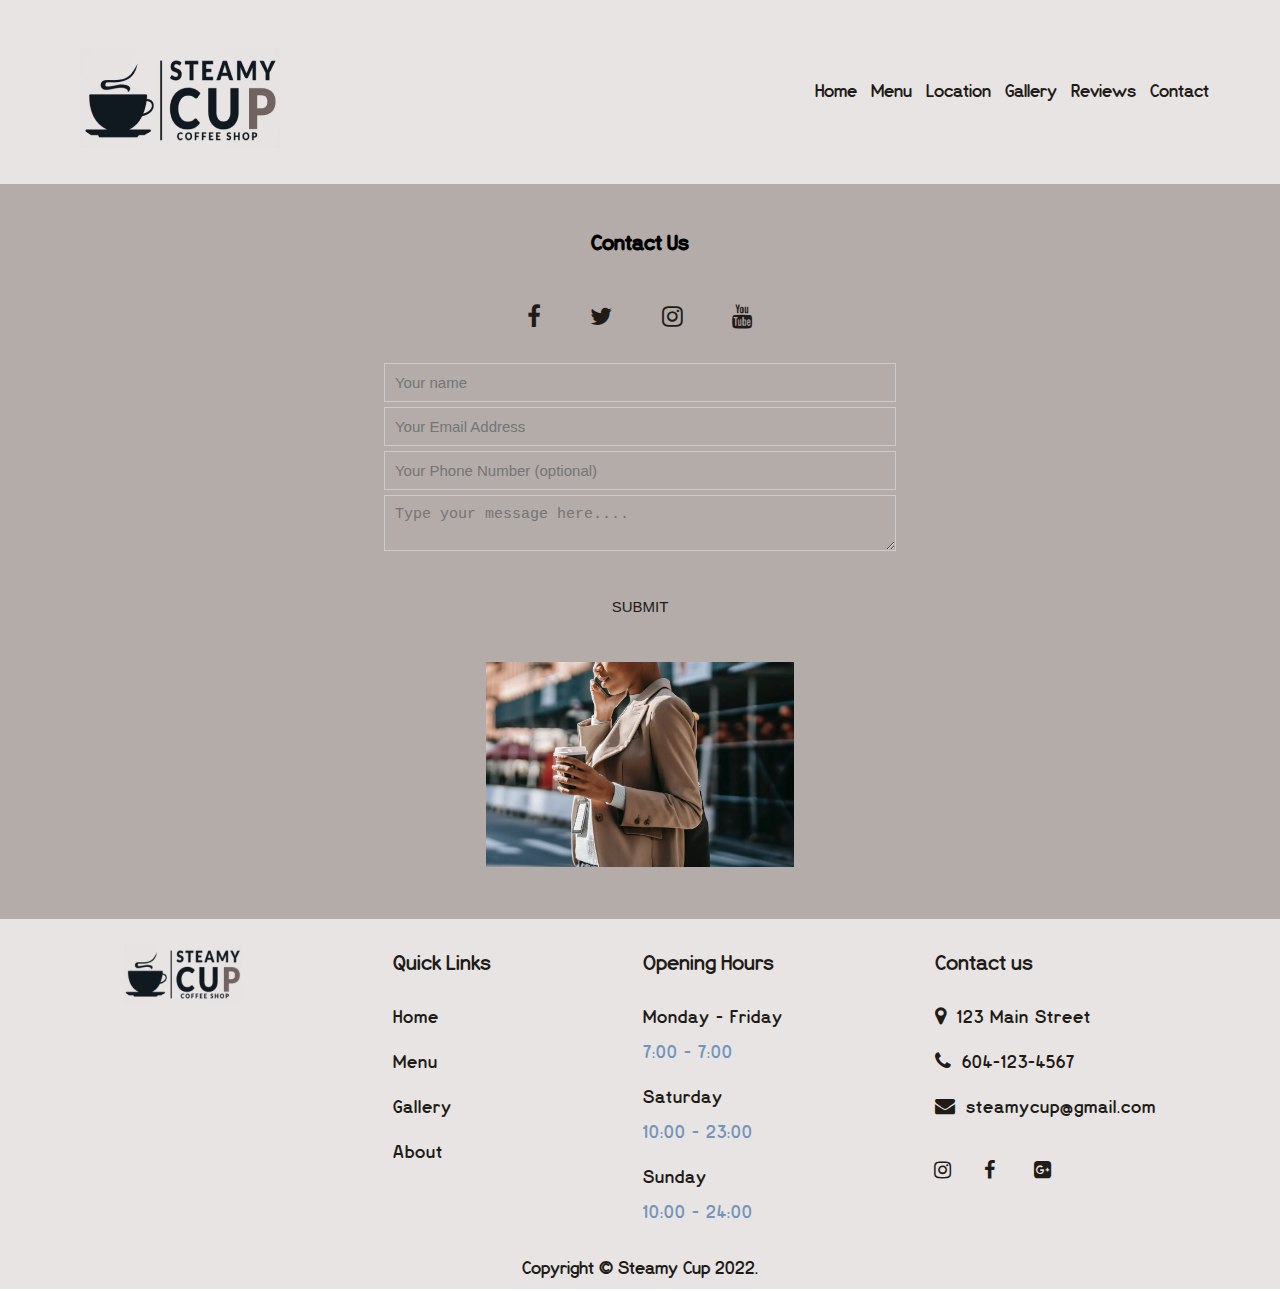
==== pages/contact-page.html @ 873a6ce8 "updated font-face, updated index.html fonts across all breakpoints, footer across all breakpoints on" ====
<!DOCTYPE html>
<html lang="en">

  <head>
    <meta charset="UTF-8">
    <meta http-equiv="X-UA-Compatible" content="IE=edge">
    <meta name="viewport" content="width=device-width, initial-scale=1.0">
    <link
      rel="stylesheet"
      href="https://cdnjs.cloudflare.com/ajax/libs/font-awesome/4.7.0/css/font-awesome.min.css">
    <link rel="stylesheet" href="../styles/main.css">
    <title>Contact Page</title>
  </head>

  <body>
    <header class="header">
      <div class="header-logo">
        <a href="../index.html">
          <img class="header-logo__img" src="../assets/logo/logo22.png"
            alt="logo">
        </a>
      </div>
      <nav class="header-nav">
        <ul class="header-nav__menu">
          <li class="header-nav__item">
            <a href="../index.html" class="header-nav__link">Home</a>
          </li>
          <li class="header-nav__item">
            <a href="./menu-page.html" class="header-nav__link">Menu</a>
          </li>
          <li class="header-nav__item">
            <a href="#" class="header-nav__link">Location</a>
          </li>
          <li class="header-nav__item">
            <a href="./gallery-page.html" class="header-nav__link">Gallery</a>
          </li>
          <li class="header-nav__item">
            <a href="./review-page.html" class="header-nav__link">Reviews</a>
          </li>
          <li class="header-nav__item">
            <a href="./contact-page.html" class="header-nav__link">Contact</a>
          </li>
        </ul>
        <div class="hamburger">
          <span class="bar"></span>
          <span class="bar"></span>
          <span class="bar"></span>
        </div>
      </nav>
    </header>

    <main>
  
        <section class="contact"> 
            <h3 class="contact-title">Contact Us</h3>
            <div class="contact-box">
               
           
            <form class="contact-form" action="" method="post">
             
              <div class="contact-form__social">
                <a href="#" class="contact-social__link">
                <i class="fa fa-facebook"></i>
                </a>
                <a href="#" class="contact-social__link">
                <i class="fa fa-twitter"></i>
                </a>
                <a href="#" class="contact-social__link">
                <i class="fa fa-instagram"></i>
                </a>
                <a href="#" class="contact-social__link">
                <i class="fa fa-youtube"></i>
                </a>
            </div>
              <label for="name" class="contact-form__label">
                <input class="contact-form__input" placeholder="Your name" type="text" id="name" name="name" required="required">
              </label>
              <label for="email" class="contact-form__label">
                <input class="contact-form__input" placeholder="Your Email Address" type="email" id="email" name="email" required="required">
              </label>
              <label for="phone-number" class="contact-form__label">
                <input class="contact-form__input" placeholder="Your Phone Number (optional)" type="tel" name="phone-number" id="phone-number" required="required">
              </label>
              <label for="message" class="contact-form__label">
                <textarea class="contact-form__input" placeholder="Type your message here...." name="message" type="text" id="message" name="message" required="required"></textarea>
              </label>
              <label for="contact-submit" class="contact-form__label contact-form__label--btn">
                <button class="contact-form__button" name="submit" type="submit" id="contact-submit" name="contact-submit" data-submit="...Sending">Submit</button>
              </label>
             
            </form>
            <div class="contact-wrapper">
                <img src="../assets/images/contact.png" alt="contact-us-img"> 
            </div>
   
        </div>
        </section>
        
    </main>
    <footer class="footer">
      <div class="inner-footer">

          <div class="footer-items">
              <img src="../assets/logo/logo22_sm.png" alt="small-logo" class="footer-items__logo">
          </div>

          <div class="footer-items footer-items__top">
              <h3 class="footer-items__title">Quick Links</h3>
              <ul class="footer-items__content">

                  <li class="footer-items__list"><a href="../index.html">Home</a></li>


                  <li class="footer-items__list"><a href="./menu-page.html">Menu</a></li>


                  <li class="footer-items__list" > <a href="./gallery-page.html">Gallery</a></li>


                  <li class="footer-items__list"> <a href="../index.html">About</a></li>

              </ul>
          </div>

          <div class="footer-items">
              <h3 class="footer-items__title">Opening Hours</h3>
              <ul class="footer-items__content">
                  <li class="footer-items__list">
                      <p class="footer-items__text">Monday - Friday</p><span>7:00 - 7:00</span>
                  </li>
                  <li class="footer-items__list">
                      <p class="footer-items__text">Saturday</p><span>10:00 - 23:00</span>
                  </li>
                  <li class="footer-items__list">
                      <p class="footer-items__text">Sunday</p><span>10:00 - 24:00</span>
                  </li>
              </ul>
          </div>

          <div class="footer-items">
              <h3 class="footer-items__title">Contact us</h3>
              <ul class="footer-items__content">
                  <li class="footer-items__list"><i class="fa fa-map-marker" aria-hidden="true"></i>123 Main Street</li>
                  <li class="footer-items__list"><i class="fa fa-phone" aria-hidden="true"></i>604-123-4567</li>
                  <li class="footer-items__list"><i class="fa fa-envelope" aria-hidden="true"></i>steamycup@gmail.com</li>
              </ul>

              <div class="social-media">
                  <a href="#"><i class="fa fa-instagram"></i></a>
                  <a href="#"><i class="fa fa-facebook"></i></a>
                  <a href="#"><i class="fa fa-google-plus-square"></i></a>
              </div>
          </div>
      </div>

      <div class="footer-bottom">
          <p>
              Copyright &copy; Steamy Cup 2022.</p>
      </div>
  </footer>

    <script src="../scripts/main.js"></script>
  </body>

</html>
---- styles/main.css ----
@import url("fonts.css");

:root {
  --font: "expressoDolce-webfont";
    --background-header: rgb(232,228,227);
    --background-menu: #b3aca9;
    --text-dark: #211b18;
    --text-brown: #604c40;
    --link-color: #b3aca9;
    --dark-brown: #5c4839;
    --med-brown: #987864;
    --light-brown: #a48875;
    --beige-color: #c1aea7;
    --grey-color: #9f9292;
    --dark-grey: #766c6c;
    --span-color: #7394bc;
    --overlay-color: rgb(24,14,11);
}    



* {
  box-sizing: border-box;
  padding: 0;
  margin: 0 auto; 
}

body {
  font-family: var(--font);
}

img {
  max-width: 100%;
  height: auto;
}

a {
  color:#211b18;
  text-decoration: none;
}

a:hover {
  color:#e6e2dd;
}

/* Header */
.header {
  background-color: var(--background-header);
  display: flex;
  flex-direction: column;
  align-items: center;
  padding: .3125rem;
  box-shadow: 0 1px 3px rgba(0, 0, 0, 0.1), 0 2px 2px rgba(0, 0, 0, 0.06),
  0 0 2px rgba(0, 0, 0, 0.07);
}

.header-logo {
  padding: 2rem 2rem 0 2rem;
  display: flex;
  align-items: center;
}

.header-logo__img {
  max-width: 100%;
  height: auto;
}

/* .header-bar__logo {
    display: flex;
    align-items: center;
    padding: 1rem 3rem 0;
} */

.header-nav {
  display: flex;
  justify-content: space-between;
  align-items: center;
  padding-bottom: 1rem;
  height: 8vh;
    /* padding: 1rem 1.5rem; */
}

.header-nav__menu {
  display: flex;
  justify-content: space-between;
  align-items: center;
  list-style: none;
}

.hamburger {
  display: none;
}

.bar {
  display: block;
  width: 25px;
  height: 3px;
  margin: 5px auto;
  -webkit-transition: all 0.3s ease-in-out;
  transition: all 0.3s ease-in-out;
  background-color: var(--text-dark);
}

.header-nav__item {
  margin: 1rem;
}

.header-nav__link{
  font-size: 1rem;
  font-weight: 400;
}

.header-nav__link:hover{
  color: var(--link-color);
}

 /* Header media queries */
 @media (max-width: 668px) {
    .header-nav__menu {
    position: fixed;
    left: -100%;
    top: 5rem;
    flex-direction: column;
    background-color: var(--background-menu);
    width: 100%;
    padding-top: 20px;
    padding-bottom: 20px;
    text-align: center;
    transition: 0.3s;
    }
    .header-nav__menu {
    flex-direction: column;
    z-index: 1;
    }
    .header-nav__menu.active {
    left: 0;
    top: 9rem;
    }
    .header-nav__item {
    margin: 1rem 0;
    }
    .header-nav__item:nth-child(1) {
    margin-top: 2rem;
    }
    .hamburger {
    display: block;
    cursor: pointer;
    z-index: 1;
    padding-top: 2rem;
    }
    .hamburger.active .bar:nth-child(2) {
    opacity: 0;
    }
    .hamburger.active .bar:nth-child(1) {
      -webkit-transform: translateY(8px) rotate(45deg);
      transform: translateY(8px) rotate(45deg);
    }
    .hamburger.active .bar:nth-child(3) {
      -webkit-transform: translateY(-8px) rotate(-45deg);
      transform: translateY(-8px) rotate(-45deg);
    }
}
 @media (min-width: 768px) {
    .header {
    padding: 1rem;
    }
    .header-logo {
    padding: 1rem 1rem 0;
    }
    .header-nav {
    padding: 1rem 0 1rem 0;
    height: auto;
    }
    .header-nav__item {
    padding: 0;
    }  
    .header-nav__menu {
    flex-direction: row;
    }
    .header-nav__link {
      font-size: 1.125rem;
    }
    .header-nav__link:hover {
    border-bottom: 2px solid var(--link-color);
    }
}

@media (min-width: 1024px) {
    .header {
    flex-direction: row;
    padding: 2rem 5%;
    }  
    .header-logo {
    margin-left: 0;
    }
    .header-nav {
    margin-right: 0;
    }
    .header-nav__item {
    margin: 0;
    padding: .4375rem;
    }
    .header-nav__link{
    font-size: 1.25rem;
    }
}

@media (min-width: 1440px) {
    .header {
    padding: 1rem 3%;
    }
    .header-logo {
    margin-left: 1rem;
    }
    .header-nav {
    margin-right: 1rem;
    }
    .header-nav__item {
    margin: 7px;
    }
    .header-nav__link{
      font-size: 1.375rem;
    }
}
/* hero section index.html */
.hero {
    position: relative;   
}

.hero::before {
  content: "";
  position: absolute;
  inset: 0;
  background: linear-gradient(to right, var(--overlay-color) 3%, transparent) left center/100% no-repeat;
}

.hero-overlay {
  position: absolute;
  z-index: 0;
  width: 100%;
}

.hero-overlay h1 {
  font-size: 1.25rem;
  transform: translateY(10vw);
  color: var(--background-header);
  letter-spacing: .125rem;
  font-weight: 400;
  width: 50%;
  margin-left: 1rem;
}

.hero-overlay h2 {
  font-size: .9375rem;
  /* text-align: left; */
  transform: translateY(14vw);
  color: var(--background-header);
  letter-spacing: .2rem;
  font-weight: 300;
  width: 52%;
  margin-left: 1rem;
}

.hero-overlay__btn {
  display: inline-block;
  cursor: pointer;
  transform: translateY(15vw);
  margin-left: .75rem;
  font-size: .875rem;
  padding: 0.3125rem 0.625rem;
  color: var(--text-dark);
  background-color: var(--background-menu);
  border-radius: 0.3125rem;
  box-shadow: 0px 1px 3px 0.15px rgb(0 0 0 / 35%);
  /* box-shadow: 0px 1px 3px 0.15px rgba(0, 0, 0, 0.35); */
  margin: .5rem 0 0 .9375rem;
}
.hero-overlay__btn:hover {
	cursor: pointer;
	background-color: var(--background-header);
  color: var(--text-dark);
  font-weight: bolder;
	transition: background-color 1s ease-in-out 0s;
	transition: color 400ms ease-in-out 0s;
}
.hero-image { 
  display: block;
  overflow: visible;
  z-index: -1;
  margin-left: auto;
  margin-right: auto;
  width: 100%;
}
/* hero media-queries */
@media (min-width: 768px) {
  .hero-overlay h1 {
  font-size: 3rem;
  padding: 1rem 0 0 2rem;
  }
  .hero-overlay h2 {
  font-size: 1.625rem;
  padding: 1rem 0 0 2rem;
  width: 50%;
  }
  .hero-overlay__btn {
  transform: translateY(19vw);
  font-size: 1.125rem;
  margin-left: 3rem;
  }
}
@media (min-width: 1024px) {
  .hero-overlay h1 {
  font-size: 4rem;
  padding-left: 3.1875rem;
  }
  .hero-overlay h2 {
  font-size: 2rem;
  padding-left: 3.1875rem;
  }
  
  .hero-overlay__btn {
  font-size: 1.5rem;
  margin: 2rem 0 0 4rem;
  padding: 0.3125rem 0.625rem;
  }
}
@media (min-width: 1280px) {
  .hero-overlay {
  padding-top: 2rem;
  }
  .hero-overlay h1 {
  font-size: 5.5rem;
  padding: 0 0 0 4rem;
  }
  .hero-overlay h2 {
  font-size: 2.75rem;
  padding: 1rem 0 4rem 4rem;
  }

  .hero-overlay__btn {
  transform: translateY(13vw);
  font-size: 1.75rem;
  margin-left: 5rem;
  }
}
/* about section (index.html page) */
.about {
  background-color: var(--background-menu);
  padding: 1rem;
}

.about-container {
  width: 100%;
  padding: .5rem;
}

.about-container__content {
  width: 100%;
  padding: 1rem;
}

.about-container__title {
  width: 100%;
  font-size: 1.25rem;
  color: var(--text-dark);
  text-transform: uppercase;
}

.about-container__text {
  font-size: 1rem;
  font-weight: 400;
  line-height: 1.5;
  width: 100%;
  color: var(--text-dark);
  margin: 0px;
  padding-top: 10px;
}

.about-container__button {
  display: inline-block;
  cursor: pointer;
  font-size: .875rem;
  padding: .5rem 1rem;
  color: var(--text-dark);
  background-color: var(--background-menu);
  border-radius: .3125rem;
  box-shadow: 0px 1px 3px 0.15px rgba(0, 0, 0, 0.35);
  margin: 1rem 0;
}

.about-container__image--wrapper {
  display: grid;
  grid-template-columns: repeat(12, 1fr);
  position: relative;
}

/* .about-container__image--wrapper::after {
  content: "";
  display: table; 
} */

.about-container__item--top {
  grid-column: 1/ span 8;
  grid-row: 1;
  padding-top: 20%;
  z-index: 1;
  width: 66%;
  margin-right: 25%;
  padding-top: 62%;
  position: relative;
  z-index: 1;
}

.about-container__item--bottom {
  grid-column: 4/-1;
  grid-row: 1;
}

/* .about-container__item--top {
  width: 66%;
  margin-right: 25%;
  padding-top: 62%;
  position: relative;
  z-index: 1;
} */

@media (min-width: 768px) {
  .about {
  padding: 2rem 5%;
  }
  .about-container {
  padding: 1rem;
  }
  .about-container--wrapper {
  display: grid;
  grid-template-columns: repeat(2, 1fr);
  align-items: center;
  grid-gap: 1rem;
  }
  .about-container__title {
  font-size: 1.75rem;
  }
  .about-container__text {
  font-size: 1rem;
  padding: 0;
  margin-top: 1rem;
  }
  .about-container__button {
  font-size: 1rem;
  }
  .about-container__image--wrapper {
  grid-template-columns: repeat(9, 1fr);
  }
  .about-container__item--top {
  width: 70%;
  margin-right: 35%;
  padding-top: 55%;
  }
  .about-container__item--bottom {
  grid-column: 2/-1;
  grid-row: 1;
  }
}
@media(min-width: 1280px) {
  .about {
  padding: 2rem 10%;
  }
  .about-container__title {
  font-size: 2.5rem;
  }
  .about-container__text {
  font-size: 1.5rem;
  line-height: 1.3;
  margin-top: 2rem;
  }
  .about-container__button {
  font-size: 1.5rem;
  margin: 3rem 0;
  }
  .about-container__image--wrapper {
  grid-template-columns: repeat(12, 1fr);
  }
  .about-container__item--top {
  width: 70%;
  margin-right: 32%;
  padding-top: 66%;
  }
}

/* contact-form contact-page.html */
.contact {
  margin: 0 auto;
  background-color: var(--background-menu);
}

.contact-title {
  padding: 1rem 0 0;
  font-size: 1rem;
  text-align: center;
}

.contact-box {
  width: 100%;
  padding: 1rem;
  display: flex;
  flex-direction: column;
  align-items: center;
  /* margin: 1rem 0; */
}

.contact-form {
  /* background: #F9F9F9; */
  padding: 0 1rem;
  /* box-shadow: 0 0 20px 0 rgba(0, 0, 0, 0.2), 0 5px 5px 0 rgba(0, 0, 0, 0.24); */
}

.contact-form__social {
  display: flex;
  flex-direction: row;
  justify-content: space-between;
  align-items: center;
  padding: 1rem;
}

.contact-social__link {
  color: var(--text-dark);
  font-size: 1.5rem;
  padding: 1rem;
}

.contact-form__label {
  height: 100px;
  max-width: 100%;
  resize: none;
}

.contact-form__input {
  width: 100%;
  border: 1px solid #ccc;
  background: var(--bg-light);
  margin: 0 0 5px;
  padding: 10px;
  font-size: .875rem;
}

.contact-form__input:focus {
  outline: 0;
  border: 1px solid #aaa;
}

.contact-form__input:hover {
  -webkit-transition: border-color 0.3s ease-in-out;
  -moz-transition: border-color 0.3s ease-in-out;
  transition: border-color 0.3s ease-in-out;
  border: 1px solid #aaa;
}

.contact-form__button {
  cursor: pointer;
  width: 100%;
  border: none;
  background: var(--background-menu);
  color: var(--text-dark);
  text-transform: uppercase;
  margin: 0 0 5px;
  padding: 10px;
  font-size: 15px;
}

.contact-form__button:hover {
  background: var(--link-color);
  color: var(--bg-light);
  -webkit-transition: background 0.3s ease-in-out;
  -moz-transition: background 0.3s ease-in-out;
  transition: background-color 0.3s ease-in-out;
}

.contact-form__button:active {
  box-shadow: inset 0 1px 3px rgba(0, 0, 0, 0.5);
}

.contact-wrapper {
  padding: 1rem;
  /* box-shadow: 0 0 20px 0 rgba(0, 0, 0, 0.2), 0 5px 5px 0 rgba(0, 0, 0, 0.24); */
  margin-bottom: 1rem;
}


/* contact-page media queries */
@media (min-width: 768px) {
  .contact-title {
    font-size: 1.5rem;
    padding: 3rem 0 0;
    }
  .contact-box {
    display: flex;
    flex-direction: column;
    padding: 1rem 10%;
    }
    .contact-form {
    padding: 0 10%;
    }
    .contact-form__social {
    width: 60%;
    }
    .contact-form__input {
    font-size: .9375rem;
    }
    .contact-form__button{
    margin-top: 1.75rem;
    }
    .contact-wrapper {
    margin: 1rem 0;
    padding: 1rem 10%;
    }
}

@media (min-width: 1280px) {
  /* .contact-box {
  flex-direction: row;
  } */
  .contact-form {
    max-width: 70%;
  }
  .contact-wrapper {
    max-width: 50%;
  /* display: flex;
  margin-bottom: 0;
  margin-right: 1rem; */
  }
}

/* review-page.html */
.review {
  background-color: var(--background-menu);
}

.review-title {
  font-size: 1rem;
  text-align: center;
  padding: 1rem 0 0;
}

.review-container {
  display: flex;
  width:100%;
}

.review-container--wrapper {
  box-shadow: 2px 2px 30px rgba(0,0,0,0.1);
  background-color: var(--background-header);
  padding: 20px;
  margin: 1rem;
  cursor: pointer;
  width: 100%;
}

.review-container__top {
  margin: 0;
  margin-bottom: 0.625rem;
}

.review-container__text {
  margin: 0;
  margin-bottom: .625rem;
  font-size: .9375rem;
}

.review-container__name {
  margin: 0;
  font-size: .9375rem;
}

/* review-page media queries */
@media (min-width: 768px) {
  .review {
    padding: 2rem;
  }
  .review-title {
    font-size: 1.5rem;
    padding: 1rem 0;
  }
  .review-container {
  justify-content: center;
  }
  .review-container--wrapper {
    padding: 1rem;
    width: 75%;
  }
  .review-container__text {
    font-size: 1rem;
  }
}
@media (min-width: 1280px) { 
  .review {
    width: 100%;
  }
  .review-container {
    justify-content: center;
  }
  .review-container--wrapper {
    width: 55%;
    padding: 2rem;
    display: flex;
    flex-direction: column;
  }
  .review-container__text {
    font-size: 1.125rem;
  }
  .review-container__name {
    font-size: 1.125rem;
  }

}

@media (min-width: 1440px) {
}
/* menu-page */
.menu{
  margin: 0 auto;
  background-color: var(--background-menu);
}

.menu-title {
  font-size: 1rem;
  font-weight: 600;
  text-align: center;
  color: var(--text-dark);
  padding-top: 2rem;
}

.menu-cards {
  display: flex;
  flex-wrap: wrap;
  list-style: none;
  margin: 0;
  padding: 0;
}

.menu-cards__item {
  display: flex;
  padding: 1rem;
}

.menu-card--wrapper {
  background-color: var(--background-header);
  border-radius: 0.25rem;
  box-shadow: 0 20px 40px -14px #000(0, 0, 0, 0.25);
  display: flex;
  flex-direction: column;
  overflow: hidden;
}

.menu-card__content {
  padding: 1rem;
}

.menu-card__title {
  color: #000;
  font-size: 1.1rem;
  font-weight: 700;
  letter-spacing: 1px;
  text-transform: capitalize;
  margin: 0px;
}

.menu-card__text {
  color: #000;
  font-size: 0.875rem;
  line-height: 1.5;
  margin-bottom: 1.25rem;    
  font-weight: 400;
}

.menu-card__btn {
  color: var(--text-color);
  padding: 0.8rem;
  font-size: 14px;
  text-transform: uppercase;
  border-radius: 4px;
  font-weight: 400;
  display: block;
  width: 100%;
  cursor: pointer;
  border: 1px solid #000;
  background: transparent;
}

.menu-card__btn:hover {
  background-color: var(--link-color);
  color: white;
}

@media (min-width: 768px) {
  .menu-title {
  font-size: 1.5rem;
  padding-top: 3rem;
  }
  .menu-cards__item {
  width: 50%;
  padding-top: 2rem;
  }
  .menu-card__title {
  font-size: 1.25rem;
  }
  .menu-card__text {
  font-size: 1rem;
  }
}

@media (min-width: 1280px) {
  .menu-title {
  font-size: 2rem;
  }
  .menu-cards {
  padding: 2rem 8%;
  }
  .menu-cards__item {
  width: 33.3333%;
  }
  .menu-card__title {
  font-size: 1.5rem;
  }
}

/* gallery-page */
.gallery {
  margin: 0 auto;
  background-color: var(--background-menu);
}

.gallery-title--wrapper {
  display: flex;
  flex-direction: column;
  align-items: center;
}

.gallery-title {
  font-size: 1rem;
  font-weight: 600;
  margin-top: 2rem;
}

.gallery-wrapper {
  display: flex;
  flex-direction: column;
  align-items: center;
  padding: 1rem;
}

.gallery-img--wrapper {
  padding-top: 1rem;
}

/* gallery-page media queries */
@media (min-width: 768px) {
  .gallery-title {
    font-size: 1.5rem;
    margin-top: 3rem;
  }
  .gallery-wrapper {
    display: grid;
    grid-template-columns: repeat(2, 1fr);
    grid-gap: 1rem;
    padding: 2rem;
  }
  .gallery-img--wrapper {
    padding: 0;
  }
}

@media (min-width: 1280px) {
  .gallery-title {
    margin: 0;
    padding-top: 3rem;
    font-size: 2rem;
  }
  .gallery-wrapper {
    grid-template-columns: repeat(4, 1fr);
    /* grid-gap: 4rem; */
    padding: 3rem 6rem;
  }

}

/* footer */
.footer {
	width: 100%;
	background: var(--background-header);
	display: flex;
  flex-direction: column;
}

.inner-footer {
	width: 95%;
	margin: auto;
	padding: 1rem 1rem 0;
}

.footer-items {
	padding: .5rem 1rem;
	color: var(--text-color);
  line-height: 1.75;
}

.footer-items__title {
	color: var(--text-dark);
  font-size: 1.25rem;
  font-weight: 500;
}

.footer-items span {
  color: var(--span-color);
  font-size: 1rem;
}

.footer-items__content{
	list-style: none;
	color: var(--text-dark);
	font-size: .875rem;
	letter-spacing: 1px;	
}

.footer-items__content a {
	text-decoration: none;
	outline: none;
	color: var(--text-dark);
	transition: 0.3s;
  font-size: 1rem;
}

.footer-items__content a:hover {
	color: var(--link-color);
}

.footer-items__list {
  margin-block-end: .625rem;
  font-size: 1rem;
}

.footer-items__list i {
	margin-right: .625rem;
}

.footer-items__text {
  font-size: 1rem;
}

.social-media {
	width: 100%;
	color: var(--text-dark);
	font-size: 20px;
  margin-left: -0.9375rem;
}

.social-media a {
	text-decoration: none;
}

.social-media i {
	height: 1.5625rem;
	width: 1.5625rem;
	margin: 1.25rem .625rem;
	padding: .25rem;
	color: var(--text-dark);
	/* transition: 0.5s; */
}

.social-media i:hover {
	transform: scale(1.5);
}

.footer-bottom {
  display: flex;
  flex-direction: column;
	padding: 0 .625rem;
	color: var(--text-dark);
	font-size: 12px;
}

.footer-bottom p {
  padding: .625rem;
  font-size: .9375rem;
}

/* footer media queries */
@media (min-width: 768px) {
    .footer {
    flex-direction: row;
    flex-wrap: wrap;
    }
    .inner-footer {
    display: flex;
    }
    .footer-items__title {
    margin-block-end: 1rem;
    }
    .footer-items__content a {
    font-size: 1rem;
    }
}

@media (min-width: 1024px) {
  .footer-items__title {
  font-size: 1.375rem;
  }
  .footer-items span {
  font-size: 1.125rem;
  }
  .footer-items__content a {
  font-size: 1.125rem;
  }
  .footer-items__text {
  font-size: 1.125rem;
  }
  .footer-items__list {
  font-size: 1.125rem;
  }
  .footer-bottom p {
  font-size: 1rem;
  }
}

@media (min-width: 1280px) {
  .footer-items__title {
  font-size: 1.5rem;
  }
  .footer-items span {
  font-size: 1.25rem;
  }
  .footer-items__text {
  font-size: 1.25rem;
  }
  .footer-items__list {
  font-size: 1.25rem;
  }
  .footer-items__content a {
  font-size: 1.25rem;
  }
  .footer-bottom p {
  font-size: 1.25rem;
  }
}
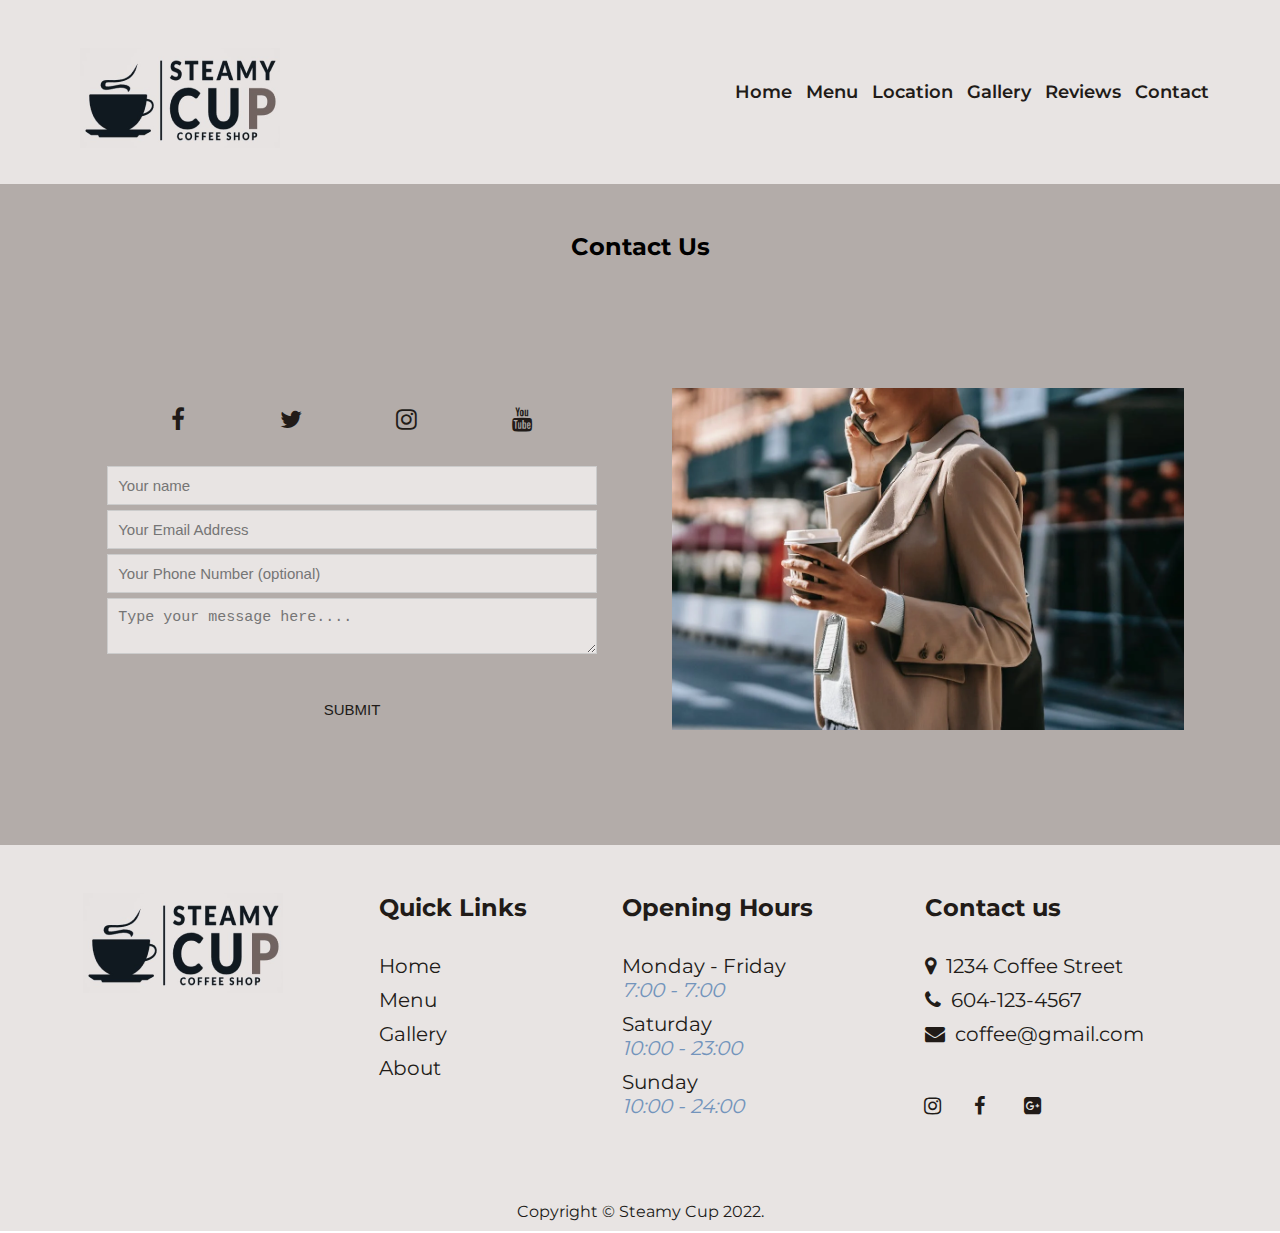
==== commit 2f5bafbb: "added Montserrate font-face, location-page.html finished across all breakpoints." ====
--- a/pages/contact-page.html
+++ b/pages/contact-page.html
@@ -29,7 +29,7 @@
             <a href="./menu-page.html" class="header-nav__link">Menu</a>
           </li>
           <li class="header-nav__item">
-            <a href="#" class="header-nav__link">Location</a>
+            <a href="./location-page.html" class="header-nav__link">Location</a>
           </li>
           <li class="header-nav__item">
             <a href="./gallery-page.html" class="header-nav__link">Gallery</a>
@@ -50,59 +50,67 @@
     </header>
 
     <main>
-  
-        <section class="contact"> 
-            <h3 class="contact-title">Contact Us</h3>
-            <div class="contact-box">
+ 
+       <section class="contact"> 
+        <div class="contact-title--wrapper">
+          <h2 class="contact-title">Contact Us</h2>
+      </div>
+        <article class="contact-box">
+      
+          <div class="contact-box--wrapper contact-image--wrapper">
+           
+              <form class="contact-form" action="" method="post">
+             
+                <div class="contact-form__social">
+                  <a href="#" class="contact-social__link">
+                  <i class="fa fa-facebook"></i>
+                  </a>
+                  <a href="#" class="contact-social__link">
+                  <i class="fa fa-twitter"></i>
+                  </a>
+                  <a href="#" class="contact-social__link">
+                  <i class="fa fa-instagram"></i>
+                  </a>
+                  <a href="#" class="contact-social__link">
+                  <i class="fa fa-youtube"></i>
+                  </a>
+              </div>
+                <label for="name" class="contact-form__label">
+                  <input class="contact-form__input" placeholder="Your name" type="text" id="name" name="name" required="required">
+                </label>
+                <label for="email" class="contact-form__label">
+                  <input class="contact-form__input" placeholder="Your Email Address" type="email" id="email" name="email" required="required">
+                </label>
+                <label for="phone-number" class="contact-form__label">
+                  <input class="contact-form__input" placeholder="Your Phone Number (optional)" type="tel" name="phone-number" id="phone-number" required="required">
+                </label>
+                <label for="message" class="contact-form__label">
+                  <textarea class="contact-form__input" placeholder="Type your message here...." name="message" type="text" id="message" name="message" required="required"></textarea>
+                </label>
+                <label for="contact-submit" class="contact-form__label contact-form__label--btn">
+                  <button class="contact-form__button" name="submit" type="submit" id="contact-submit" name="contact-submit" data-submit="...Sending">Submit</button>
+                </label>
                
-           
-            <form class="contact-form" action="" method="post">
-             
-              <div class="contact-form__social">
-                <a href="#" class="contact-social__link">
-                <i class="fa fa-facebook"></i>
-                </a>
-                <a href="#" class="contact-social__link">
-                <i class="fa fa-twitter"></i>
-                </a>
-                <a href="#" class="contact-social__link">
-                <i class="fa fa-instagram"></i>
-                </a>
-                <a href="#" class="contact-social__link">
-                <i class="fa fa-youtube"></i>
-                </a>
-            </div>
-              <label for="name" class="contact-form__label">
-                <input class="contact-form__input" placeholder="Your name" type="text" id="name" name="name" required="required">
-              </label>
-              <label for="email" class="contact-form__label">
-                <input class="contact-form__input" placeholder="Your Email Address" type="email" id="email" name="email" required="required">
-              </label>
-              <label for="phone-number" class="contact-form__label">
-                <input class="contact-form__input" placeholder="Your Phone Number (optional)" type="tel" name="phone-number" id="phone-number" required="required">
-              </label>
-              <label for="message" class="contact-form__label">
-                <textarea class="contact-form__input" placeholder="Type your message here...." name="message" type="text" id="message" name="message" required="required"></textarea>
-              </label>
-              <label for="contact-submit" class="contact-form__label contact-form__label--btn">
-                <button class="contact-form__button" name="submit" type="submit" id="contact-submit" name="contact-submit" data-submit="...Sending">Submit</button>
-              </label>
-             
-            </form>
-            <div class="contact-wrapper">
-                <img src="../assets/images/contact.png" alt="contact-us-img"> 
-            </div>
-   
-        </div>
+              </form>
+          </div>
+          <div class="contact-box--wrapper contact-image--wrapper contact-image__padding">
+            <img src="../assets/images/contact.png" alt="contact-us-img"> 
+          </div>
+      </article>
         </section>
         
     </main>
     <footer class="footer">
       <div class="inner-footer">
 
-          <div class="footer-items">
-              <img src="../assets/logo/logo22_sm.png" alt="small-logo" class="footer-items__logo">
-          </div>
+          <div class="footer-items footer-items__logo">
+            <a href="../index.html">
+              <picture>
+                <source srcset="../assets/logo/logo22.png" media="(min-width: 1280px)">
+                <img src="../assets/logo/logo22_sm.png" alt="logo-image">
+            </picture>
+            </a>
+            </div>
 
           <div class="footer-items footer-items__top">
               <h3 class="footer-items__title">Quick Links</h3>
@@ -140,9 +148,9 @@
           <div class="footer-items">
               <h3 class="footer-items__title">Contact us</h3>
               <ul class="footer-items__content">
-                  <li class="footer-items__list"><i class="fa fa-map-marker" aria-hidden="true"></i>123 Main Street</li>
+                  <li class="footer-items__list"><i class="fa fa-map-marker" aria-hidden="true"></i>1234 Coffee Street</li>
                   <li class="footer-items__list"><i class="fa fa-phone" aria-hidden="true"></i>604-123-4567</li>
-                  <li class="footer-items__list"><i class="fa fa-envelope" aria-hidden="true"></i>steamycup@gmail.com</li>
+                  <li class="footer-items__list"><i class="fa fa-envelope" aria-hidden="true"></i>coffee@gmail.com</li>
               </ul>
 
               <div class="social-media">
--- a/styles/main.css
+++ b/styles/main.css
@@ -1,7 +1,7 @@
 @import url("fonts.css");
 
 :root {
-  --font: "expressoDolce-webfont";
+  --font: "Montserrat", sans-serif;
     --background-header: rgb(232,228,227);
     --background-menu: #b3aca9;
     --text-dark: #211b18;
@@ -17,8 +17,6 @@
     --overlay-color: rgb(24,14,11);
 }    
 
-
-
 * {
   box-sizing: border-box;
   padding: 0;
@@ -107,7 +105,7 @@
 
 .header-nav__link{
   font-size: 1rem;
-  font-weight: 400;
+  font-weight: 600;
 }
 
 .header-nav__link:hover{
@@ -200,9 +198,9 @@
     margin: 0;
     padding: .4375rem;
     }
-    .header-nav__link{
+    /* .header-nav__link{
     font-size: 1.25rem;
-    }
+    } */
 }
 
 @media (min-width: 1440px) {
@@ -219,9 +217,16 @@
     margin: 7px;
     }
     .header-nav__link{
-      font-size: 1.375rem;
-    }
-}
+      font-size: 1.25rem;
+    }
+}
+
+/* @media (min-width: 1635px) {
+    .header-nav__link {
+    font-size: 1.85rem;
+    }
+} */
+
 /* hero section index.html */
 .hero {
     position: relative;   
@@ -242,32 +247,30 @@
 
 .hero-overlay h1 {
   font-size: 1.25rem;
+  transform: translateY(7vw);
+  color: var(--background-header);
+  letter-spacing: .0625rem;
+  width: 50%;
+  margin-left: 1rem;
+}
+
+.hero-overlay h2 {
+  font-size: .9375rem;
   transform: translateY(10vw);
   color: var(--background-header);
-  letter-spacing: .125rem;
-  font-weight: 400;
-  width: 50%;
-  margin-left: 1rem;
-}
-
-.hero-overlay h2 {
-  font-size: .9375rem;
-  /* text-align: left; */
-  transform: translateY(14vw);
-  color: var(--background-header);
-  letter-spacing: .2rem;
-  font-weight: 300;
-  width: 52%;
+  letter-spacing: .0625rem;
+  font-weight: 200;
+  width: 45%;
   margin-left: 1rem;
 }
 
 .hero-overlay__btn {
   display: inline-block;
   cursor: pointer;
-  transform: translateY(15vw);
+  transform: translateY(10vw);
   margin-left: .75rem;
   font-size: .875rem;
-  padding: 0.3125rem 0.625rem;
+  padding: .125rem .3125rem;
   color: var(--text-dark);
   background-color: var(--background-menu);
   border-radius: 0.3125rem;
@@ -278,8 +281,8 @@
 .hero-overlay__btn:hover {
 	cursor: pointer;
 	background-color: var(--background-header);
-  color: var(--text-dark);
-  font-weight: bolder;
+  color: var(--background-menu);
+  /* font-weight: bolder; */
 	transition: background-color 1s ease-in-out 0s;
 	transition: color 400ms ease-in-out 0s;
 }
@@ -294,18 +297,21 @@
 /* hero media-queries */
 @media (min-width: 768px) {
   .hero-overlay h1 {
+  transform: translateY(11vw);
   font-size: 3rem;
   padding: 1rem 0 0 2rem;
   }
   .hero-overlay h2 {
+  transform: translateY(18vw);
   font-size: 1.625rem;
   padding: 1rem 0 0 2rem;
-  width: 50%;
+  width: 48%;
   }
   .hero-overlay__btn {
-  transform: translateY(19vw);
+  transform: translateY(25vw);
   font-size: 1.125rem;
   margin-left: 3rem;
+  padding: .3125rem .625rem;
   }
 }
 @media (min-width: 1024px) {
@@ -329,16 +335,17 @@
   padding-top: 2rem;
   }
   .hero-overlay h1 {
-  font-size: 5.5rem;
+  font-size: 5rem;
   padding: 0 0 0 4rem;
   }
   .hero-overlay h2 {
+  transform: translateY(16vw);
   font-size: 2.75rem;
   padding: 1rem 0 4rem 4rem;
   }
 
   .hero-overlay__btn {
-  transform: translateY(13vw);
+  transform: translateY(15vw);
   font-size: 1.75rem;
   margin-left: 5rem;
   }
@@ -387,6 +394,14 @@
   box-shadow: 0px 1px 3px 0.15px rgba(0, 0, 0, 0.35);
   margin: 1rem 0;
 }
+.about-container__button:hover {
+	cursor: pointer;
+	background-color: var(--background-header);
+  color: var(--background-menu);
+  font-weight: bolder;
+	transition: background-color 1s ease-in-out 0s;
+	transition: color 400ms ease-in-out 0s;
+}
 
 .about-container__image--wrapper {
   display: grid;
@@ -438,15 +453,16 @@
   grid-gap: 1rem;
   }
   .about-container__title {
-  font-size: 1.75rem;
+  font-size: 1.5625rem;
   }
   .about-container__text {
-  font-size: 1rem;
+  line-height: 1.4;
   padding: 0;
   margin-top: 1rem;
   }
   .about-container__button {
   font-size: 1rem;
+  margin-top: 1rem;
   }
   .about-container__image--wrapper {
   grid-template-columns: repeat(9, 1fr);
@@ -461,21 +477,27 @@
   grid-row: 1;
   }
 }
+
+@media (min-width: 1024px) {
+  .about-container__text {
+  font-size: 1.125rem;
+  }
+}
 @media(min-width: 1280px) {
   .about {
   padding: 2rem 10%;
   }
   .about-container__title {
-  font-size: 2.5rem;
+  font-size: 2rem;
   }
   .about-container__text {
-  font-size: 1.5rem;
+  font-size: 1.25rem;
   line-height: 1.3;
   margin-top: 2rem;
   }
   .about-container__button {
-  font-size: 1.5rem;
-  margin: 3rem 0;
+  font-size: 1.25rem;
+  margin: 2.5rem 0;
   }
   .about-container__image--wrapper {
   grid-template-columns: repeat(12, 1fr);
@@ -487,6 +509,31 @@
   }
 }
 
+@media (min-width: 1440px) {
+  .about-container--wrapper {
+  grid-gap: 2.25rem;
+  }
+  .about-container__title {
+  font-size: 2.75rem;
+  }
+  .about-container__text {
+  font-size: 1.5rem;
+  }
+  .about-container__button {
+  font-size: 1.5rem;
+  }
+}
+
+@media (min-width: 1635px) {
+  .about-container__title {
+  font-size: 3rem;
+  }
+  .about-container__text {
+  font-size: 1.75rem;
+  line-height: 1.5;
+  }
+}
+
 /* contact-form contact-page.html */
 .contact {
   margin: 0 auto;
@@ -494,8 +541,8 @@
 }
 
 .contact-title {
-  padding: 1rem 0 0;
-  font-size: 1rem;
+  padding: 2rem 0 0;
+  font-size: 1.25rem;
   text-align: center;
 }
 
@@ -505,12 +552,16 @@
   display: flex;
   flex-direction: column;
   align-items: center;
-  /* margin: 1rem 0; */
+}
+
+.contact-box--wrapper {
+  padding: 1rem;
 }
 
 .contact-form {
-  /* background: #F9F9F9; */
-  padding: 0 1rem;
+  padding: 0;
+  /* background: var(--background-header); */
+  /* padding: 1rem; */
   /* box-shadow: 0 0 20px 0 rgba(0, 0, 0, 0.2), 0 5px 5px 0 rgba(0, 0, 0, 0.24); */
 }
 
@@ -537,7 +588,7 @@
 .contact-form__input {
   width: 100%;
   border: 1px solid #ccc;
-  background: var(--bg-light);
+  background: var(--background-header);
   margin: 0 0 5px;
   padding: 10px;
   font-size: .875rem;
@@ -565,10 +616,11 @@
   margin: 0 0 5px;
   padding: 10px;
   font-size: 15px;
+  /* background-color: var(--background-header); */
 }
 
 .contact-form__button:hover {
-  background: var(--link-color);
+  background: var(--background-header);
   color: var(--bg-light);
   -webkit-transition: background 0.3s ease-in-out;
   -moz-transition: background 0.3s ease-in-out;
@@ -579,54 +631,90 @@
   box-shadow: inset 0 1px 3px rgba(0, 0, 0, 0.5);
 }
 
-.contact-wrapper {
+/* contact media queries (contact-page.html page) */
+@media only screen and (min-width: 768px) {
+  .contact-box{
+  display: flex;
+  flex-direction: row;
+  align-items: center;
+  justify-content: center;
+  text-align: center;
+  padding: 2rem;
+  }
+  .contact-box--wrapper {
+  flex-basis: 45%;
+  }
+  .contact-image--wrapper {
+  flex-basis: 50%;
   padding: 1rem;
-  /* box-shadow: 0 0 20px 0 rgba(0, 0, 0, 0.2), 0 5px 5px 0 rgba(0, 0, 0, 0.24); */
-  margin-bottom: 1rem;
-}
-
-
-/* contact-page media queries */
-@media (min-width: 768px) {
+  }
+  .contact-image__padding {
+  padding: 2rem;
+  margin-top: 1rem;
+  }
   .contact-title {
-    font-size: 1.5rem;
-    padding: 3rem 0 0;
-    }
+  font-size: 1.5rem;
+  padding: 3rem 0 0;
+  }
   .contact-box {
-    display: flex;
-    flex-direction: column;
-    padding: 1rem 10%;
-    }
-    .contact-form {
-    padding: 0 10%;
-    }
-    .contact-form__social {
-    width: 60%;
-    }
-    .contact-form__input {
-    font-size: .9375rem;
-    }
-    .contact-form__button{
-    margin-top: 1.75rem;
-    }
-    .contact-wrapper {
-    margin: 1rem 0;
-    padding: 1rem 10%;
-    }
+  display: flex;
+  flex-direction: row;
+  }
+  .contact-form {
+  width: 100%;
+  }
+  .contact-form__social {
+  width: 100%;
+  }
+  .contact-form__input {
+  font-size: .9375rem;
+  }
+  .contact-form__button{
+  margin-top: 1.75rem;
+  }
+  .contact-wrapper {
+  /* margin: 1rem 0; */
+  width: 100%;
+  }
+}
+
+@media (min-width: 1024px) {
+  .contact-form__social {
+  width: 100%;
+  }
+  .contact-box {
+  flex-direction: row;
+  align-items: center;
+  width: 100%;
+  }
+  .contact-form {
+  padding: 2rem 5%;
+  margin: 0;
+  }
+  .contact-wrapper {
+  padding: 2rem 6%;
+  margin: 0;
+  }
 }
 
 @media (min-width: 1280px) {
-  /* .contact-box {
+  .contact-box {
+  display: flex;
   flex-direction: row;
+  align-items: center;
+  justify-content: center;
+  padding: 4rem;
+  }
+
+  /* .contact-form {
+  max-width: 70%;
   } */
-  .contact-form {
-    max-width: 70%;
-  }
-  .contact-wrapper {
-    max-width: 50%;
-  /* display: flex;
-  margin-bottom: 0;
-  margin-right: 1rem; */
+
+}
+
+@media (min-width:1560px) {
+  .contact-box--wrapper h1 {
+  font-size: 3rem;
   }
 }
 
@@ -722,8 +810,8 @@
 }
 
 .menu-title {
-  font-size: 1rem;
-  font-weight: 600;
+  font-size: 1.5rem;
+  font-weight: 400;
   text-align: center;
   color: var(--text-dark);
   padding-top: 2rem;
@@ -746,9 +834,9 @@
   background-color: var(--background-header);
   border-radius: 0.25rem;
   box-shadow: 0 20px 40px -14px #000(0, 0, 0, 0.25);
-  display: flex;
+  /* display: flex;
   flex-direction: column;
-  overflow: hidden;
+  overflow: hidden; */
 }
 
 .menu-card__content {
@@ -757,33 +845,35 @@
 
 .menu-card__title {
   color: #000;
-  font-size: 1.1rem;
-  font-weight: 700;
-  letter-spacing: 1px;
-  text-transform: capitalize;
+  font-size: 1.25rem;
+  font-weight: 500;
+  text-transform: uppercase;
   margin: 0px;
 }
 
 .menu-card__text {
-  color: #000;
-  font-size: 0.875rem;
+  color: var(--text-dark);
+  font-size: 1rem;
   line-height: 1.5;
-  margin-bottom: 1.25rem;    
-  font-weight: 400;
+  padding: 1rem 0;   
+}
+
+.menu-card__bottom {
+  display: flex;
+  align-items: center;
+  width: 100%;
 }
 
 .menu-card__btn {
-  color: var(--text-color);
-  padding: 0.8rem;
-  font-size: 14px;
-  text-transform: uppercase;
-  border-radius: 4px;
-  font-weight: 400;
-  display: block;
-  width: 100%;
-  cursor: pointer;
-  border: 1px solid #000;
-  background: transparent;
+  display: flex;
+  width: 50%;
+  justify-content: flex-end;
+}
+
+.menu-card__item {
+  width: 50%;
+  color: var(--text-brown);
+  font-size: 1rem;
 }
 
 .menu-card__btn:hover {
@@ -883,12 +973,257 @@
 
 }
 
+/* location page (location-page.html)*/
+.location {
+  margin: 0 auto;
+  background-color: var(--background-menu);
+}
+
+
+/* .location-title--wrapper {
+  display: flex;
+  flex-direction: column;
+  align-items: center;
+}
+
+
+
+.location-box{
+  padding: 1rem;
+}
+
+.location-box--left {
+  padding-top: 2rem;
+}
+
+.location-box__title {
+  font-size: 1rem;
+  text-transform: uppercase;
+  text-align: center;
+}
+
+.location-box__text {
+  font-size: .9375rem;
+  line-height: 1.5;
+  padding: .3125rem;
+}
+
+.location-map {
+  padding: 1rem;
+
+} */
+
+/* location page media queries */
+/* @media (min-width: 768px) {
+  .location-wrapper {
+    display: flex;
+    width: 100%;
+  }
+ .location-box--left {
+  display: flex;
+  flex-direction: column;
+  padding-top: 2rem;
+ }
+ .location-box--middle {
+  display: flex;
+  flex-direction: column;
+  width: 50%;
+ }
+ .location-box--right {
+  display: flex;
+  flex-direction: column;
+  width: 50%;
+ }
+ .location-map {
+  padding: 2rem 0;
+ }
+ .location-map--wrapper {
+  width: 75%;
+ }
+ .location-box__title {
+  font-size: 1.125rem;
+ }
+ .location-box__text {
+  font-size: 1rem;
+ }
+}
+@media (min-width: 1024px) {
+  .location-box--left {
+    width: 65%;
+    padding: 0;
+  }
+  .location-box--middle {
+    width: 100%;
+    padding: 0;
+  }
+  .location-box--right {
+    width: 100%;
+    padding: 0;
+  }
+} */
+.location-box {
+  /* display: flex;
+  flex-direction: column; */
+  max-width: 100%;
+  display: flex;
+  flex-direction: column;
+  /* display: flex;
+	flex-direction: row;
+	align-items: center;
+	justify-content: center;
+	flex-wrap: wrap; */
+}
+
+.location-title {
+  font-size: 1.5rem;
+  font-weight: 400;
+  /* text-align: center; */
+  color: var(--text-dark);
+  padding-top: 2rem;
+}
+
+.location-box__title {
+  font-size: 1rem;
+  text-transform: uppercase;
+}
+
+.location-box--wrapper {
+  display: flex;
+  flex-direction: column;
+  padding: 1em;
+  justify-content: center;
+}
+
+.location-box__container {
+  padding: 1rem;
+  width: 100%;
+}
+
+.location-box__container--wrapper {
+  padding: 0.5rem 0;
+  /* line-height: 20px; */
+}
+
+.location-box__text {
+  font-size: .9375rem;
+  /* padding: .3125rem; */
+}
+
+/* location-page.html media query */
+@media (min-width: 768px) {
+  .location-box__content {
+    width: 60%;
+  }
+  .location-box--wrapper {
+    display: flex;
+    flex-direction: row-reverse;
+    padding: 1em;
+    margin-top: 2rem;
+  }
+  .location-box__image--wrapper {
+    max-width: 90%;
+  }
+  .location-box__container {
+    padding: 0;
+  }
+}
+
+@media (min-width: 1024px) {
+  .location-box--wrapper {
+    padding: 1rem;
+  }
+  .location-box__container--wrapper {
+    padding: 1rem 0;
+  }
+  .location-box__title {
+    font-size: 1.1875rem;
+  }
+  .location-box__text {
+    font-size: 1.0625rem;
+  }
+}
+
+@media (min-width: 1440px) {
+  .location-title {
+    font-size: 2rem;
+  }
+  .location-box__title {
+    font-size: 1.5rem;
+  }
+  .location-box__text {
+    font-size: 1.25rem;
+    line-height: 1.4;
+  }
+  .location-box__content {
+    padding: 0 1rem;
+  }
+}
+/* @media (min-width: 768px) {
+  .location-title {
+    font-size: 1.5rem;
+    padding-top: 3rem;
+  }
+  .location-box__title {
+    line-height: 1.75rem;
+    font-size: 1.125rem;
+  }
+  .location-box__text {
+    font-size: 1rem;
+  }
+  .location-box__image--wrapper {
+    width: 75%;
+  }
+  .location-box__content {
+  display: flex;
+  padding-top: 2rem;
+  }
+  .location-box--wrapper {
+    padding-top: 2rem;
+    flex-direction: row;
+    flex-wrap: wrap;
+    }
+    .location-box__container {
+    width: 100%;
+    padding: 0;
+    }
+    .location-box__container--wrapper {
+    padding-bottom: 0;
+    }
+  } */
+
+  /* @media (min-width: 1280px) {
+    .location-box {
+    width: 100%;
+    }
+    .location-box__title {
+      margin-left: 9rem;
+      margin-top: 1rem;
+    }
+    .location-box--wrapper {
+    padding: 0 3em;
+    }
+    .location-box__container {
+    padding: 2rem;
+    margin: 0;
+    }
+    .location-box__container--wrapper {
+    line-height: 31px;
+    height: 12.25em;
+    }
+}
+
+@media (min-width: 1540px) {
+  .location-box__title {
+    margin-left: 11rem;
+  }
+} */
 /* footer */
 .footer {
 	width: 100%;
 	background: var(--background-header);
 	display: flex;
   flex-direction: column;
+	width: 100%;
 }
 
 .inner-footer {
@@ -906,26 +1241,25 @@
 .footer-items__title {
 	color: var(--text-dark);
   font-size: 1.25rem;
-  font-weight: 500;
 }
 
 .footer-items span {
   color: var(--span-color);
-  font-size: 1rem;
+  font-size: .9375rem;
+  font-style: italic;
 }
 
 .footer-items__content{
 	list-style: none;
 	color: var(--text-dark);
 	font-size: .875rem;
-	letter-spacing: 1px;	
+  padding: 1rem 0;
 }
 
 .footer-items__content a {
 	text-decoration: none;
 	outline: none;
 	color: var(--text-dark);
-	transition: 0.3s;
   font-size: 1rem;
 }
 
@@ -963,7 +1297,6 @@
 	margin: 1.25rem .625rem;
 	padding: .25rem;
 	color: var(--text-dark);
-	/* transition: 0.5s; */
 }
 
 .social-media i:hover {
@@ -980,7 +1313,8 @@
 
 .footer-bottom p {
   padding: .625rem;
-  font-size: .9375rem;
+
+  /* font-size: .9375rem; */
 }
 
 /* footer media queries */
@@ -989,11 +1323,25 @@
     flex-direction: row;
     flex-wrap: wrap;
     }
+    .footer-items {
+    line-height: normal;
+    width: 100%;
+    padding: 0;
+    }
+    .footer-items__logo {
+    width: 75%;
+    }
+    .footer-items__top {
+    width: 75%;
+    }
     .inner-footer {
     display: flex;
+    width: 97%;
+    padding: 3rem 2rem;
     }
     .footer-items__title {
     margin-block-end: 1rem;
+    font-size: 1.125rem;
     }
     .footer-items__content a {
     font-size: 1rem;
@@ -1004,6 +1352,13 @@
   .footer-items__title {
   font-size: 1.375rem;
   }
+  .footer-items__logo {
+    width: 100%;
+    padding-left: 2rem;
+  };
+  .footer-items__top {
+  width: 78%;
+  }
   .footer-items span {
   font-size: 1.125rem;
   }
@@ -1025,6 +1380,12 @@
   .footer-items__title {
   font-size: 1.5rem;
   }
+  .footer-items__logo {
+  padding-left: 2rem;
+  }
+  .footer-items__top {
+  width: 80%;
+  }
   .footer-items span {
   font-size: 1.25rem;
   }
@@ -1037,7 +1398,33 @@
   .footer-items__content a {
   font-size: 1.25rem;
   }
+  /* .footer-bottom p {
+  font-size: 1.25rem;
+  } */
+}
+
+/* @media (min-width: 1440px) {
+  .footer-items__title {
+  font-size: 1.875rem;
+  }
+  .footer-items span {
+  font-size: 1.75rem;
+  }
+  .footer-items__text {
+  font-size: 1.75rem;
+  }
+  .footer-items__list {
+  font-size: 1.75rem;
+  }
+  .footer-items__content a {
+  font-size: 1.75rem;
+  }
+  .footer-social__icons {
+  font-size: 1.75rem;
+  }
   .footer-bottom p {
-  font-size: 1.25rem;
-  }
-}+  font-size: 1.75rem;
+  padding-top: 1rem;
+  }
+} */
+
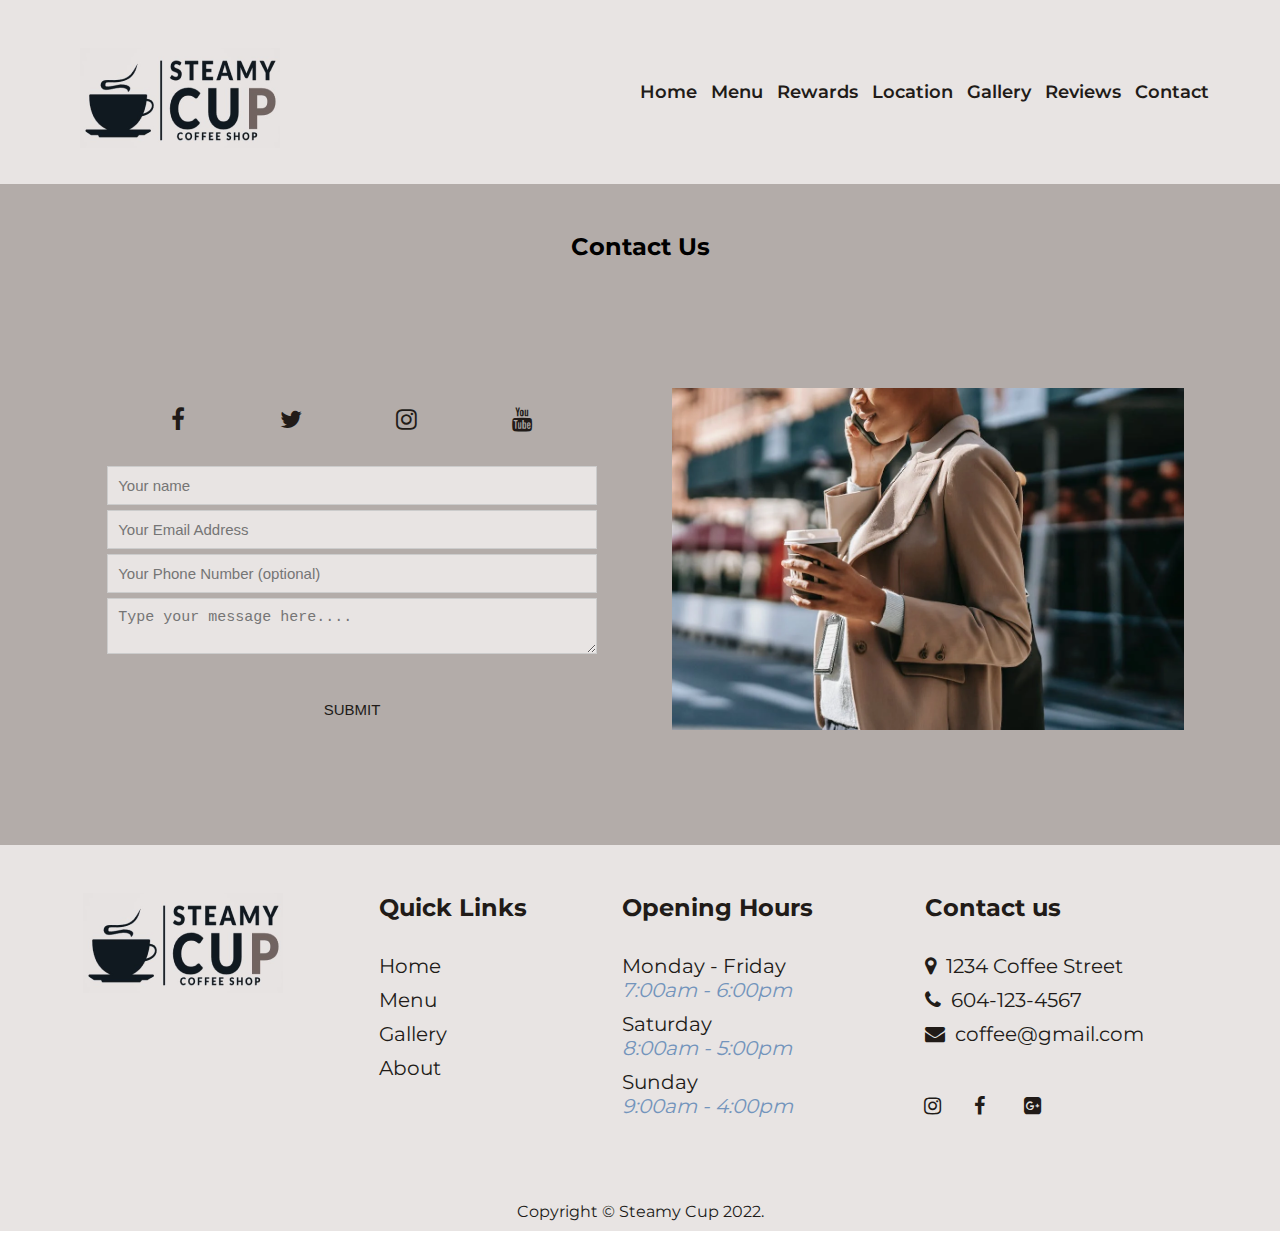
==== commit 88c7ab6e: "finished reward-page.html across all breakpoints" ====
--- a/pages/contact-page.html
+++ b/pages/contact-page.html
@@ -29,6 +29,9 @@
             <a href="./menu-page.html" class="header-nav__link">Menu</a>
           </li>
           <li class="header-nav__item">
+            <a href="./reward-page.html" class="header-nav__link">Rewards</a>
+        </li>
+          <li class="header-nav__item">
             <a href="./location-page.html" class="header-nav__link">Location</a>
           </li>
           <li class="header-nav__item">
@@ -37,6 +40,7 @@
           <li class="header-nav__item">
             <a href="./review-page.html" class="header-nav__link">Reviews</a>
           </li>
+      
           <li class="header-nav__item">
             <a href="./contact-page.html" class="header-nav__link">Contact</a>
           </li>
@@ -133,15 +137,15 @@
           <div class="footer-items">
               <h3 class="footer-items__title">Opening Hours</h3>
               <ul class="footer-items__content">
-                  <li class="footer-items__list">
-                      <p class="footer-items__text">Monday - Friday</p><span>7:00 - 7:00</span>
-                  </li>
-                  <li class="footer-items__list">
-                      <p class="footer-items__text">Saturday</p><span>10:00 - 23:00</span>
-                  </li>
-                  <li class="footer-items__list">
-                      <p class="footer-items__text">Sunday</p><span>10:00 - 24:00</span>
-                  </li>
+                <li class="footer-items__list">
+                  <p class="footer-items__text">Monday - Friday</p><span>7:00am - 6:00pm</span>
+              </li>
+              <li class="footer-items__list">
+                  <p class="footer-items__text">Saturday</p><span>8:00am - 5:00pm</span>
+              </li>
+              <li class="footer-items__list">
+                  <p class="footer-items__text">Sunday</p><span>9:00am - 4:00pm</span>
+              </li>
               </ul>
           </div>
 
--- a/styles/main.css
+++ b/styles/main.css
@@ -729,11 +729,20 @@
   padding: 1rem 0 0;
 }
 
+.review-text {
+  font-size: .9375rem;
+  text-align: center;
+  padding: 1rem 4rem;
+}
 .review-container {
   display: flex;
   width:100%;
 }
 
+.review-container__aside {
+  width: 30%;
+  padding: 1rem;
+}
 .review-container--wrapper {
   box-shadow: 2px 2px 30px rgba(0,0,0,0.1);
   background-color: var(--background-header);
@@ -1217,6 +1226,163 @@
     margin-left: 11rem;
   }
 } */
+/* reward-page */
+.reward {
+  background-color: var(--background-menu);
+  padding: 1rem;
+}
+
+.reward-title {
+  font-size: 1.5rem;
+  font-weight: 400;
+  text-align: center;
+  color: var(--text-dark);
+  padding-top: 2rem;
+}
+
+.reward-box {
+  display: flex;
+  flex-direction: column;
+  align-items: center;
+  width: 100%;
+  padding: 1rem;
+}
+
+.reward-box__text {
+  font-size: 1rem;
+  margin: 0;
+  padding: 1rem 0;
+}
+
+.reward-box--wrapper {
+  padding: 1rem 0;
+  width: 100%;
+}
+
+.reward-box__bottom {
+padding: 1rem 0;
+}
+
+.reward-box__terms {
+  margin: 0;
+  font-weight: 300;
+  font-size: .75rem;
+  font-style: italic;
+}
+
+.reward-table { 
+  width: 100%; 
+  border-collapse: collapse; 
+  margin-top: 1.5rem;
+}
+
+tr:nth-of-type(odd) { 
+  background: var(--background-header); 
+}
+
+th { 
+  background: var(--dark-grey); 
+  color: var(--text-dark); 
+  font-weight: bold; 
+}
+
+td, th { 
+  padding: 6px; 
+  border: 1px solid var(--link-color); 
+  text-align: left; 
+  font-size: 1rem;
+}
+
+/* reward-page media queries */
+@media (min-width: 768px) {
+ .reward-box {
+  padding: 1rem 4rem;
+ }
+ .reward-box--wrapper {
+  width: 60%;
+ }
+ .reward-box__table--wrapper {
+ width: 100%;
+ }
+ .reward-title {
+  font-size: 1.5rem;
+  padding-top: 3rem;
+  }
+  .reward-box__text {
+  font-size: 1.125rem;
+  }
+  td, th {
+  font-size: 1.0625rem;
+  padding: 0.5rem;
+  }
+  .reward-box__bottom {
+  width: 75%;
+  }
+
+  .reward-box__terms {
+  font-size: 1rem;
+  text-align: center;
+  }
+}
+
+@media (min-width: 1024px) {
+  .reward-box {
+  display: flex;
+  flex-direction: row;
+  flex-wrap: wrap;
+  align-items: flex-start;
+  justify-content: center;
+  padding: 2rem;
+  }
+  .reward-box__text {
+  text-align: center;
+  }
+  .reward-box--wrapper {
+  flex: 1 50%;
+  padding: 2rem;
+  }
+  .reward-box__table--wrapper {
+  flex: 1 50%;
+  padding: 2rem;
+  }
+  .reward-table {
+  margin-top: 0;
+  }
+  td, th {
+  font-size: 1.125rem;
+  }
+}
+
+@media (min-width: 1280px) {
+  .reward-title {
+  font-size: 2rem;
+  }
+  .reward-box {
+  width: 85%;
+  }
+  .reward-box__text {
+  font-size: 1.25rem;
+  }
+  td, th {
+  padding: .625rem;
+  }
+}
+
+@media (min-width: 1440px) {
+  .reward-box--wrapper {
+  padding: 2rem 2rem;
+  }
+  td, th {
+  font-size: 1.25rem;
+  padding: 1rem;
+  }
+}
+
+@media (min-width: 1600px) {
+  .reward-box--wrapper {
+    padding: 2rem 6rem;
+  }
+}
 /* footer */
 .footer {
 	width: 100%;
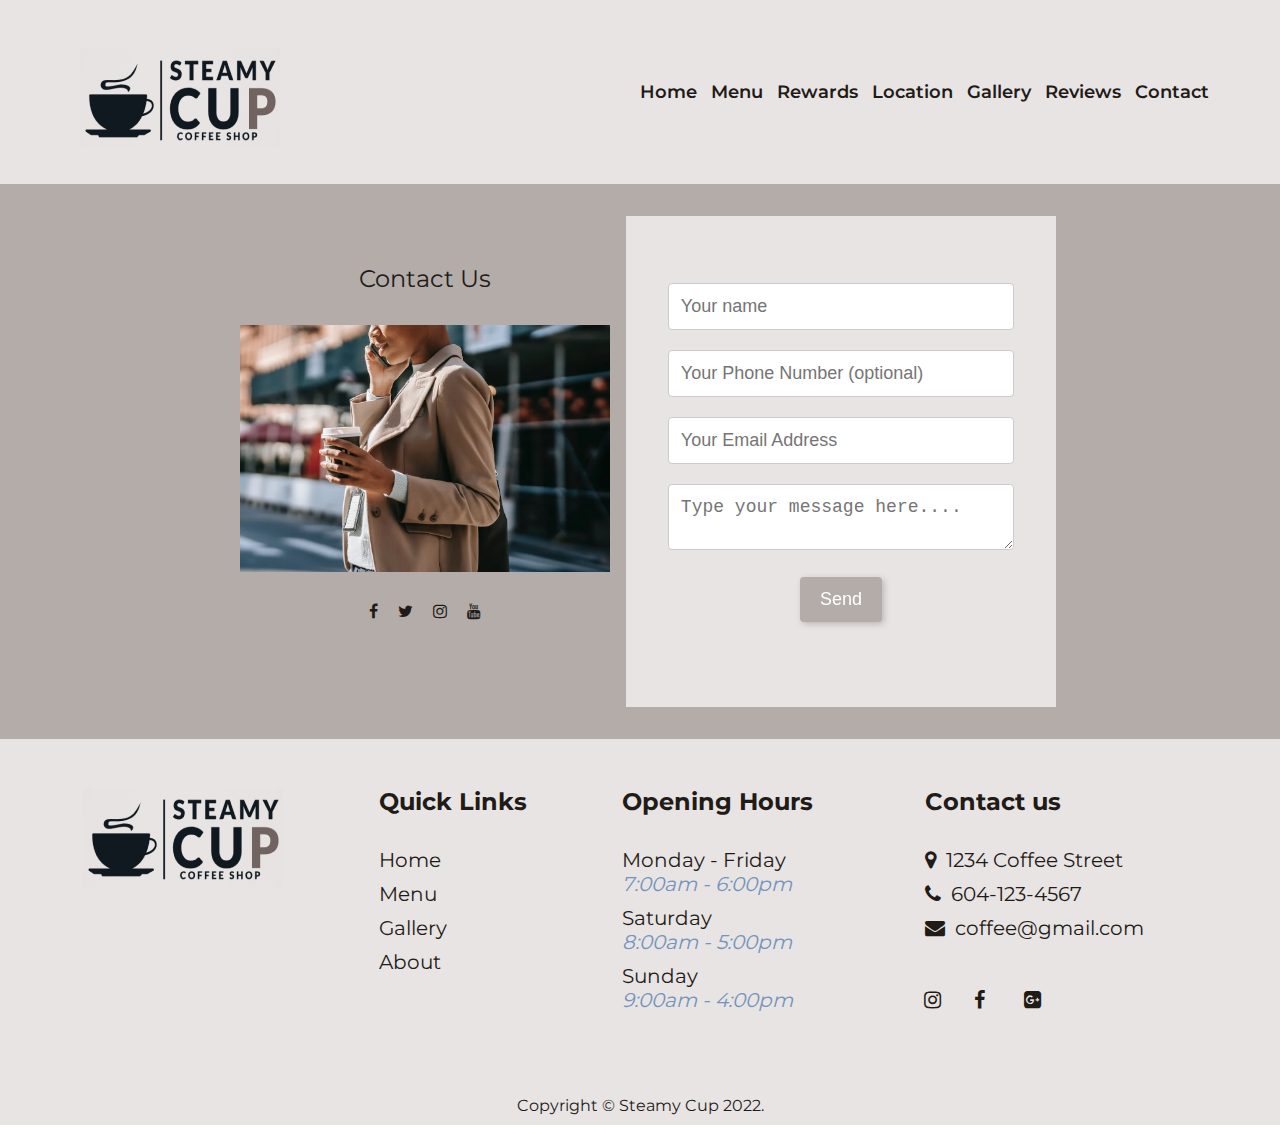
==== commit a4405aa6: "working on contact page" ====
--- a/pages/contact-page.html
+++ b/pages/contact-page.html
@@ -55,8 +55,8 @@
 
     <main>
  
-       <section class="contact"> 
-        <div class="contact-title--wrapper">
+       <section id="contact"> 
+        <!-- <div class="contact-title--wrapper">
           <h2 class="contact-title">Contact Us</h2>
       </div>
         <article class="contact-box">
@@ -100,7 +100,62 @@
           <div class="contact-box--wrapper contact-image--wrapper contact-image__padding">
             <img src="../assets/images/contact.png" alt="contact-us-img"> 
           </div>
-      </article>
+      </article> -->
+      <div class="contact-box">
+        <div class="contact-box__left">
+        
+          <h2 class="contact-box__title">Contact Us</h2>
+          <img src="../assets/images/contact.png" alt="contact-us-img"> 
+          <div class="contact-box__links">
+            <div class="contact-box__content">
+              <a href="#" class="contact-social__link">
+                <i class="fa fa-facebook"></i>
+                </a>
+            
+            </div>
+            <div class="contact-box__content">
+              <a href="#" class="contact-social__link">
+                <i class="fa fa-twitter"></i>
+                </a>
+            </div>
+            <div class="contact-box__content">
+              <a href="#" class="contact-social__link">
+                <i class="fa fa-instagram"></i>
+                </a>
+            </div>
+            <div class="contact-box__content">
+              <a href="#" class="contact-social__link">
+                <i class="fa fa-youtube"></i>
+                </a>
+            </div>
+          </div>
+        </div>
+        <div class="contact-box__right">
+          <form action="" method="post" class="contact-form">
+            <div class="contact-box__item">
+              <label for="name" class="contact-form__label">
+                <input class="contact-form__input" placeholder="Your name" type="text" id="name" name="name" required="required">
+       </label>
+            </div>
+            <div class="contact-box__item">
+              <label for="phone-number" class="contact-form__label">
+                <input class="contact-form__input" placeholder="Your Phone Number (optional)" type="tel" name="phone-number" id="phone-number" required="required">
+              </label>
+            </div>
+            <div class="contact-box__item">
+              <label for="email" class="contact-form__label">
+                <input class="contact-form__input" placeholder="Your Email Address" type="email" id="email" name="email" required="required">
+              </label>
+            </div>
+            <div class="contact-box__item">
+              <label for="message" class="contact-form__label">
+                <textarea class="contact-form__input" placeholder="Type your message here...." name="message" type="text" id="message" name="message" required="required"></textarea>
+              </label>
+            </div>
+            <button class="contact-form__label--btn">Send</button>  
+          </form>
+        </div>
+      </div>
         </section>
         
     </main>
--- a/styles/main.css
+++ b/styles/main.css
@@ -535,7 +535,133 @@
 }
 
 /* contact-form contact-page.html */
-.contact {
+
+#contact {
+  background-color: var(--background-menu);
+  display: flex;
+  justify-content: center;
+  align-items: center;
+}
+
+.contact-box {
+  display: flex;
+  flex-wrap: wrap;
+  padding: 1rem;
+}
+
+.contact-box__left {
+  width: 100%;
+  padding: 1rem;
+}
+
+.contact-box__title {
+  font-size: 1.5rem;
+  font-weight: 400;
+  text-align: center;
+  color: var(--text-dark);
+  padding-top: 2rem;
+  padding-bottom: 2rem;
+  text-align: center;
+}
+
+.contact-box__right {
+  width: 100%;
+  background-color: var(--background-header);
+  padding: 8% 5% 10% 5%;
+}
+
+.contact-box__links {
+  display: flex;
+  flex-wrap: wrap;
+  justify-content: center;
+  padding-top: 1rem;
+}
+
+.contact-box__content {
+  margin: 10px;
+  cursor: pointer;
+}
+
+/* .contact-box__item {
+  position: relative;
+} */
+
+/* label, input, textarea {
+  font-family: 'Poppins', sans-serif;
+} */
+
+.contact-form__label {
+  /* position: absolute; */
+  top: 10px;
+  left: 2%;
+  color: #999;
+  font-size: clamp(14px, 1.5vw, 18px);
+  pointer-events: none;
+  user-select: none;
+}
+
+.contact-form__input, textarea {
+  width: 100%;
+  outline: 0;
+  border: 1px solid #ccc;
+  border-radius: 4px;
+  margin-bottom: 20px;
+  padding: 12px;
+  font-size: clamp(15px, 1.5vw, 18px);
+}
+
+input:focus+label, 
+input:valid+label, 
+textarea:focus+label, 
+textarea:valid+label {
+  font-size: clamp(13px, 1.3vw, 16px);
+  color: #777;
+  top: -20px;
+  transition: all .225s ease;
+}
+
+.contact-form__label--btn {
+  background-color: var(--background-menu);
+  filter: drop-shadow(2px 2px 3px #0003);
+  color: #fff;
+  font-family: "Poppins",sans-serif;
+  font-size: clamp(16px, 1.6vw, 18px);
+  display: block;
+  padding: 12px 20px;
+  margin: 2px auto;
+  border: none;
+  border-radius: 4px;
+  cursor: pointer;
+  user-select: none;
+  transition: 0.2s;
+}
+
+.contact-form__label--btn:hover {
+  transform: scale(1.1, 1.1);
+}
+
+.contact-form__label--btn:active {
+  transform: scale(1.1, 1.1);
+  filter: sepia(0.5);
+}
+
+
+/* contact-page media queries */
+@media (min-width: 768px) {
+  .contact-box {
+    display: flex;
+    flex-wrap:nowrap;
+    padding: 2rem;
+  }
+}
+
+@media (min-width: 1280px) {
+  .contact-box {
+  width: 70%;
+  }
+}
+
+/* .contact {
   margin: 0 auto;
   background-color: var(--background-menu);
 }
@@ -560,9 +686,6 @@
 
 .contact-form {
   padding: 0;
-  /* background: var(--background-header); */
-  /* padding: 1rem; */
-  /* box-shadow: 0 0 20px 0 rgba(0, 0, 0, 0.2), 0 5px 5px 0 rgba(0, 0, 0, 0.24); */
 }
 
 .contact-form__social {
@@ -616,7 +739,7 @@
   margin: 0 0 5px;
   padding: 10px;
   font-size: 15px;
-  /* background-color: var(--background-header); */
+
 }
 
 .contact-form__button:hover {
@@ -629,10 +752,10 @@
 
 .contact-form__button:active {
   box-shadow: inset 0 1px 3px rgba(0, 0, 0, 0.5);
-}
+} */
 
 /* contact media queries (contact-page.html page) */
-@media only screen and (min-width: 768px) {
+/* @media only screen and (min-width: 768px) {
   .contact-box{
   display: flex;
   flex-direction: row;
@@ -673,7 +796,6 @@
   margin-top: 1.75rem;
   }
   .contact-wrapper {
-  /* margin: 1rem 0; */
   width: 100%;
   }
 }
@@ -705,18 +827,13 @@
   justify-content: center;
   padding: 4rem;
   }
-
-  /* .contact-form {
-  max-width: 70%;
-  } */
-
 }
 
 @media (min-width:1560px) {
   .contact-box--wrapper h1 {
   font-size: 3rem;
   }
-}
+} */
 
 /* review-page.html */
 .review {
@@ -843,9 +960,6 @@
   background-color: var(--background-header);
   border-radius: 0.25rem;
   box-shadow: 0 20px 40px -14px #000(0, 0, 0, 0.25);
-  /* display: flex;
-  flex-direction: column;
-  overflow: hidden; */
 }
 
 .menu-card__content {
@@ -979,7 +1093,6 @@
     /* grid-gap: 4rem; */
     padding: 3rem 6rem;
   }
-
 }
 
 /* location page (location-page.html)*/
@@ -988,112 +1101,22 @@
   background-color: var(--background-menu);
 }
 
-
-/* .location-title--wrapper {
+.location-box {
+  max-width: 100%;
   display: flex;
   flex-direction: column;
-  align-items: center;
-}
-
-
-
-.location-box{
-  padding: 1rem;
-}
-
-.location-box--left {
+}
+
+.location-title {
+  font-size: 1.5rem;
+  font-weight: 400;
+  color: var(--text-dark);
   padding-top: 2rem;
 }
 
 .location-box__title {
   font-size: 1rem;
   text-transform: uppercase;
-  text-align: center;
-}
-
-.location-box__text {
-  font-size: .9375rem;
-  line-height: 1.5;
-  padding: .3125rem;
-}
-
-.location-map {
-  padding: 1rem;
-
-} */
-
-/* location page media queries */
-/* @media (min-width: 768px) {
-  .location-wrapper {
-    display: flex;
-    width: 100%;
-  }
- .location-box--left {
-  display: flex;
-  flex-direction: column;
-  padding-top: 2rem;
- }
- .location-box--middle {
-  display: flex;
-  flex-direction: column;
-  width: 50%;
- }
- .location-box--right {
-  display: flex;
-  flex-direction: column;
-  width: 50%;
- }
- .location-map {
-  padding: 2rem 0;
- }
- .location-map--wrapper {
-  width: 75%;
- }
- .location-box__title {
-  font-size: 1.125rem;
- }
- .location-box__text {
-  font-size: 1rem;
- }
-}
-@media (min-width: 1024px) {
-  .location-box--left {
-    width: 65%;
-    padding: 0;
-  }
-  .location-box--middle {
-    width: 100%;
-    padding: 0;
-  }
-  .location-box--right {
-    width: 100%;
-    padding: 0;
-  }
-} */
-.location-box {
-  /* display: flex;
-  flex-direction: column; */
-  max-width: 100%;
-  display: flex;
-  flex-direction: column;
-  /* display: flex;
-	flex-direction: row;
-	align-items: center;
-	justify-content: center;
-	flex-wrap: wrap; */
-}
-
-.location-title {
-  font-size: 1.5rem;
-  font-weight: 400;
-  /* text-align: center; */
-  color: var(--text-dark);
-  padding-top: 2rem;
-}
-
-.location-box__title {
-  font-size: 1rem;
-  text-transform: uppercase;
 }
 
 .location-box--wrapper {
@@ -1110,12 +1133,10 @@
 
 .location-box__container--wrapper {
   padding: 0.5rem 0;
-  /* line-height: 20px; */
 }
 
 .location-box__text {
   font-size: .9375rem;
-  /* padding: .3125rem; */
 }
 
 /* location-page.html media query */
@@ -1167,65 +1188,6 @@
     padding: 0 1rem;
   }
 }
-/* @media (min-width: 768px) {
-  .location-title {
-    font-size: 1.5rem;
-    padding-top: 3rem;
-  }
-  .location-box__title {
-    line-height: 1.75rem;
-    font-size: 1.125rem;
-  }
-  .location-box__text {
-    font-size: 1rem;
-  }
-  .location-box__image--wrapper {
-    width: 75%;
-  }
-  .location-box__content {
-  display: flex;
-  padding-top: 2rem;
-  }
-  .location-box--wrapper {
-    padding-top: 2rem;
-    flex-direction: row;
-    flex-wrap: wrap;
-    }
-    .location-box__container {
-    width: 100%;
-    padding: 0;
-    }
-    .location-box__container--wrapper {
-    padding-bottom: 0;
-    }
-  } */
-
-  /* @media (min-width: 1280px) {
-    .location-box {
-    width: 100%;
-    }
-    .location-box__title {
-      margin-left: 9rem;
-      margin-top: 1rem;
-    }
-    .location-box--wrapper {
-    padding: 0 3em;
-    }
-    .location-box__container {
-    padding: 2rem;
-    margin: 0;
-    }
-    .location-box__container--wrapper {
-    line-height: 31px;
-    height: 12.25em;
-    }
-}
-
-@media (min-width: 1540px) {
-  .location-box__title {
-    margin-left: 11rem;
-  }
-} */
 /* reward-page */
 .reward {
   background-color: var(--background-menu);
@@ -1297,14 +1259,14 @@
 @media (min-width: 768px) {
  .reward-box {
   padding: 1rem 4rem;
- }
+  }
  .reward-box--wrapper {
   width: 60%;
- }
+  }
  .reward-box__table--wrapper {
- width: 100%;
- }
- .reward-title {
+  width: 100%;
+  }
+  .reward-title {
   font-size: 1.5rem;
   padding-top: 3rem;
   }
@@ -1318,7 +1280,6 @@
   .reward-box__bottom {
   width: 75%;
   }
-
   .reward-box__terms {
   font-size: 1rem;
   text-align: center;
@@ -1380,7 +1341,7 @@
 
 @media (min-width: 1600px) {
   .reward-box--wrapper {
-    padding: 2rem 6rem;
+  padding: 2rem 6rem;
   }
 }
 /* footer */
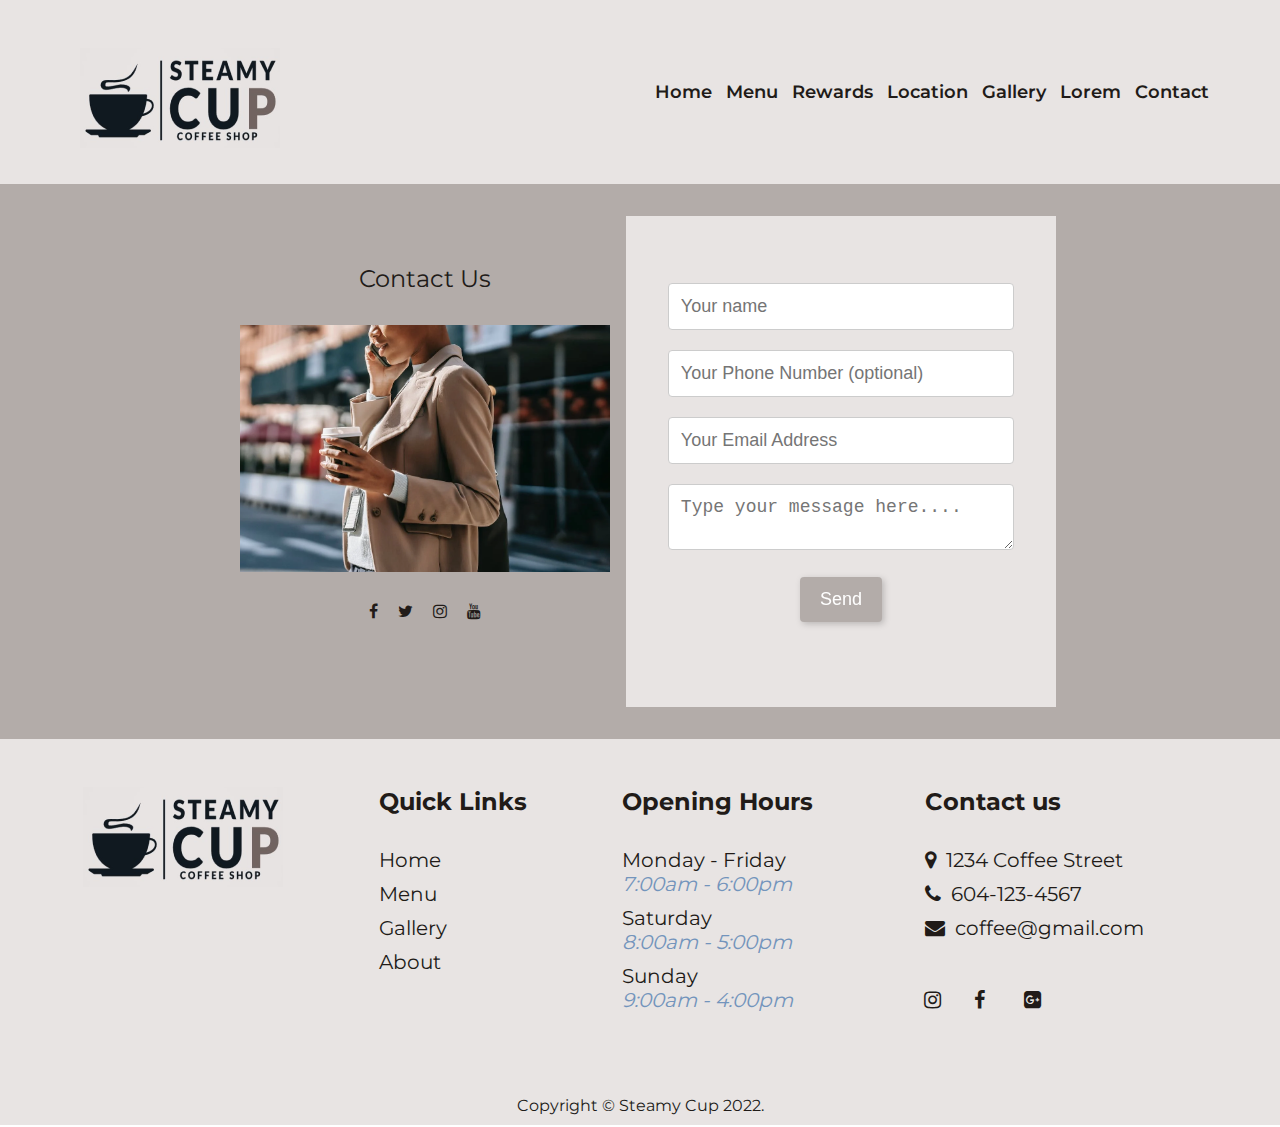
==== commit 471cf79d: "layout of lorem page done, working on styling breakpoints, mostly font size etc. ,  updated nav on a" ====
--- a/pages/contact-page.html
+++ b/pages/contact-page.html
@@ -38,7 +38,7 @@
             <a href="./gallery-page.html" class="header-nav__link">Gallery</a>
           </li>
           <li class="header-nav__item">
-            <a href="./review-page.html" class="header-nav__link">Reviews</a>
+            <a href="./lorem-page.html" class="header-nav__link">Lorem</a>
           </li>
       
           <li class="header-nav__item">
--- a/styles/main.css
+++ b/styles/main.css
@@ -838,52 +838,112 @@
 /* review-page.html */
 .review {
   background-color: var(--background-menu);
-}
-
-.review-title {
+  padding: 1rem;
+}
+
+.review-box {
+  display: flex;
+  flex-direction: column;
+  align-items: center;
+  width:100%;
+  padding: 1rem;
+}
+
+.review-box__title {
+  font-size: 1.5rem;
+  font-weight: 400;
+  text-align: center;
+  color: var(--text-dark);
+  padding-top: 2rem;
+  padding-bottom: 1rem;
+  text-align: center;
+}
+
+.review-box__text {
+  font-size: .9375rem;
+  font-weight: 400;
+  padding: 0.5rem 0;
+  line-height: 1.25rem;
+}
+
+.review-box__container {
+  display: flex;
+  flex-direction: column;
+  /* padding: 1em; */
+  justify-content: center;
+}
+
+.review-box--wrapper {
+  box-shadow: 0px 1px 3px 0.15px rgba(0, 0, 0, 0.35);
+  background-color: var(--background-header);
+  padding: 1.25rem;
+  margin: 1rem 0;
+  cursor: pointer;
+  width: 100%;
+}
+
+.review-box__subtitle {
   font-size: 1rem;
-  text-align: center;
-  padding: 1rem 0 0;
-}
-
-.review-text {
+  padding-bottom: 1rem;
+  /* text-align: center; */
+}
+
+.review-box__heading {
+  font-size: 1rem;
+  font-weight: 400;
+}
+
+.review-box__subtext{ 
+  font-size: .875rem;
+  font-weight: 400;
+}
+
+.review-box__content {
   font-size: .9375rem;
-  text-align: center;
-  padding: 1rem 4rem;
-}
-.review-container {
-  display: flex;
-  width:100%;
-}
+  font-weight: 400;
+  padding: 0.5rem 0;
+}
+
+.review-box__small {
+  font-size: .875rem;
+  font-weight: 400;
+  /* padding: 0.5rem 0; */
+}
+
+.review-box__list {
+  list-style: none;
+}
+
+.review-box__item {
+  font-size: .875rem;
+  font-weight: 400;
+  padding: 0.5rem 0;
+}
+/* .review-box__wrapper {
+  display: flex;
+  flex-direction: column;
+  align-items: center;
+  width: 100%;
+  padding: 1rem;
+} */
+
+
+/* .review-box__container--wrapper {
+  margin: 1rem;
+} */
+
+/* .review-box__text {
+
+} */
+
 
 .review-container__aside {
   width: 30%;
   padding: 1rem;
 }
-.review-container--wrapper {
-  box-shadow: 2px 2px 30px rgba(0,0,0,0.1);
-  background-color: var(--background-header);
-  padding: 20px;
-  margin: 1rem;
-  cursor: pointer;
-  width: 100%;
-}
-
-.review-container__top {
-  margin: 0;
-  margin-bottom: 0.625rem;
-}
-
-.review-container__text {
-  margin: 0;
-  margin-bottom: .625rem;
-  font-size: .9375rem;
-}
-
-.review-container__name {
-  margin: 0;
-  font-size: .9375rem;
-}
+
+
+
 
 /* review-page media queries */
 @media (min-width: 768px) {
@@ -904,7 +964,22 @@
   .review-container__text {
     font-size: 1rem;
   }
-}
+ 
+    .review-box__container {
+      flex-direction: row;
+      flex-wrap: wrap;
+      width: 75%;
+      }
+      /* .review-box--wrapper {
+      width: 40%;
+      margin: 1rem 2rem;
+      } */
+      .review-box__text {
+      padding-bottom: 0;
+      margin-bottom: 1rem;
+      }
+    }
+
 @media (min-width: 1280px) { 
   .review {
     width: 100%;
@@ -924,10 +999,65 @@
   .review-container__name {
     font-size: 1.125rem;
   }
+    .review-box--wrapper {
+    padding: 2rem;
+    width: 100%;
+    }
+    /* .review-box__text {
+    line-height: 31px;
+    height: 12.25em;
+    } */
+    .review--wrapper {
+      display: grid;
+      grid-template-columns: repeat(3, 1fr);
+      grid-gap: 1rem;
+      width: 100%;
+      justify-items: center;
+    }
+    .review-box {
+      width: 100%;
+    }
+    /* .review-box--wrapper {
+      width: 40%;
+    } */
+    .review-box__container {
+      padding: 2rem;
+      width: 100%;
+    }
+  
 
 }
 
 @media (min-width: 1440px) {
+}
+
+/* review-page.html aside section */
+.aside {
+  background-color: var(--beige-color);
+  width: 100%;
+  padding: 1rem;
+}
+
+.aside-box {
+  display: flex;
+  flex-direction: column;
+  align-items: center;
+  justify-content: center;
+  padding: 1rem;
+}
+
+.aside-box--wrapper {
+  background-color: var(--span-color);
+  display: flex;
+  flex-direction: column;
+  align-items: center;
+  justify-content: center;
+  padding: 1rem;
+}
+
+.aside-box__text {
+  font-size: .9375rem;
+  text-align: justify;
 }
 /* menu-page */
 .menu{
@@ -1344,6 +1474,8 @@
   padding: 2rem 6rem;
   }
 }
+
+
 /* footer */
 .footer {
 	width: 100%;
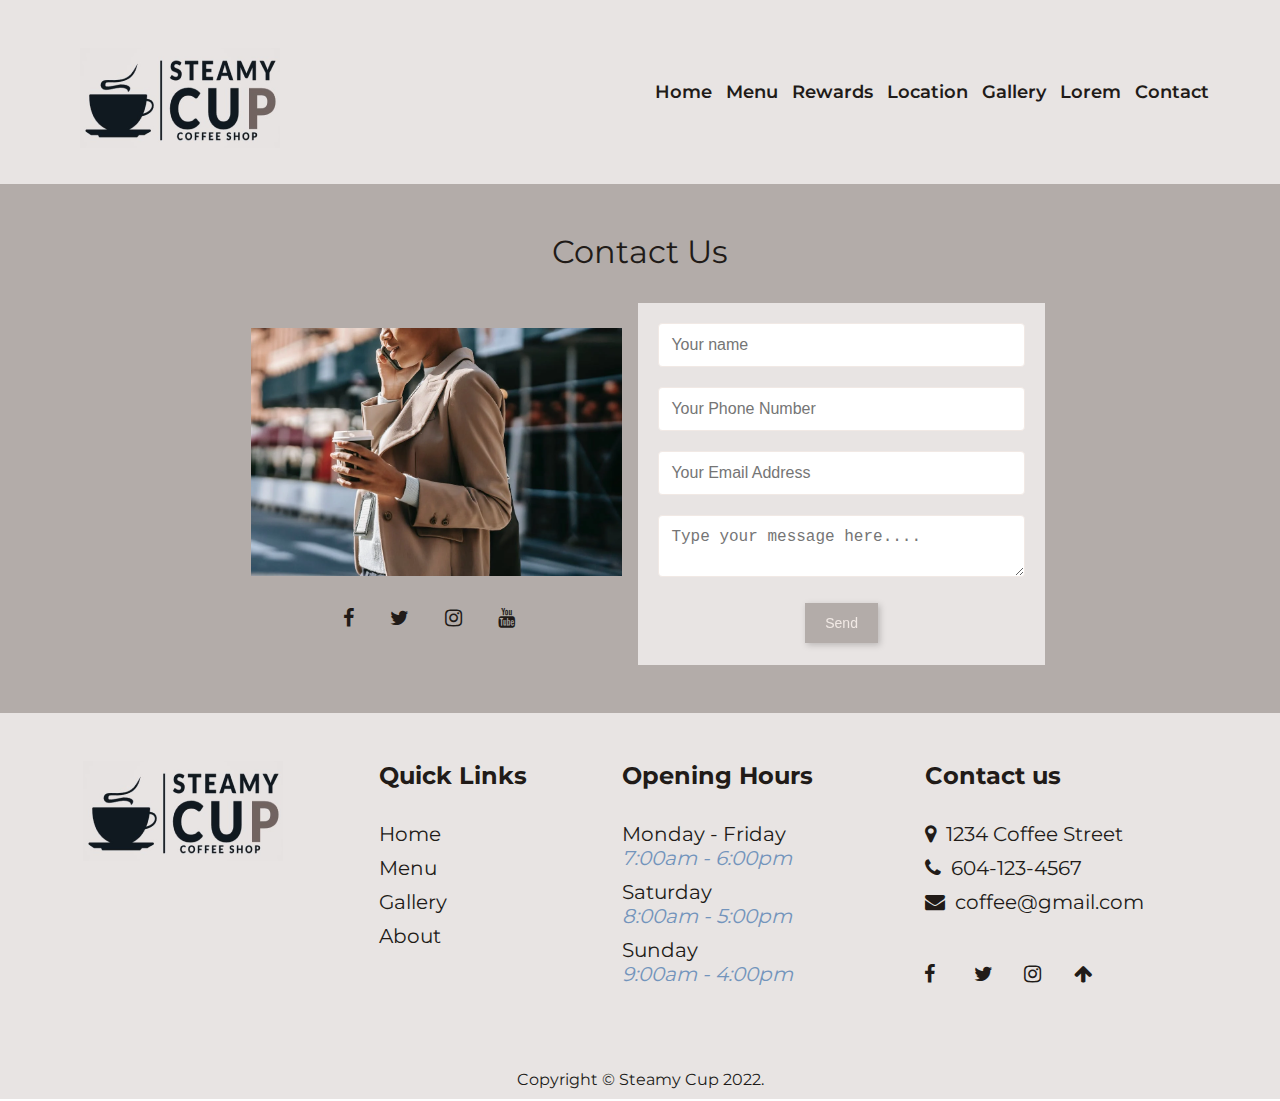
==== commit 408d0ea7: "finished styling across all pages and breakpoints.  Going to go through code and remove unwated/need" ====
--- a/pages/contact-page.html
+++ b/pages/contact-page.html
@@ -13,6 +13,7 @@
   </head>
 
   <body>
+    <div id="container">
     <header class="header">
       <div class="header-logo">
         <a href="../index.html">
@@ -56,55 +57,13 @@
     <main>
  
        <section id="contact"> 
-        <!-- <div class="contact-title--wrapper">
-          <h2 class="contact-title">Contact Us</h2>
-      </div>
-        <article class="contact-box">
-      
-          <div class="contact-box--wrapper contact-image--wrapper">
-           
-              <form class="contact-form" action="" method="post">
-             
-                <div class="contact-form__social">
-                  <a href="#" class="contact-social__link">
-                  <i class="fa fa-facebook"></i>
-                  </a>
-                  <a href="#" class="contact-social__link">
-                  <i class="fa fa-twitter"></i>
-                  </a>
-                  <a href="#" class="contact-social__link">
-                  <i class="fa fa-instagram"></i>
-                  </a>
-                  <a href="#" class="contact-social__link">
-                  <i class="fa fa-youtube"></i>
-                  </a>
-              </div>
-                <label for="name" class="contact-form__label">
-                  <input class="contact-form__input" placeholder="Your name" type="text" id="name" name="name" required="required">
-                </label>
-                <label for="email" class="contact-form__label">
-                  <input class="contact-form__input" placeholder="Your Email Address" type="email" id="email" name="email" required="required">
-                </label>
-                <label for="phone-number" class="contact-form__label">
-                  <input class="contact-form__input" placeholder="Your Phone Number (optional)" type="tel" name="phone-number" id="phone-number" required="required">
-                </label>
-                <label for="message" class="contact-form__label">
-                  <textarea class="contact-form__input" placeholder="Type your message here...." name="message" type="text" id="message" name="message" required="required"></textarea>
-                </label>
-                <label for="contact-submit" class="contact-form__label contact-form__label--btn">
-                  <button class="contact-form__button" name="submit" type="submit" id="contact-submit" name="contact-submit" data-submit="...Sending">Submit</button>
-                </label>
-               
-              </form>
-          </div>
-          <div class="contact-box--wrapper contact-image--wrapper contact-image__padding">
-            <img src="../assets/images/contact.png" alt="contact-us-img"> 
-          </div>
-      </article> -->
+        <div class="contact-box__title--wrapper">
+          <h2 class="contact-box__title">Contact Us</h2>
+        </div>
       <div class="contact-box">
         <div class="contact-box__left">
         
-          <h2 class="contact-box__title">Contact Us</h2>
+         
           <img src="../assets/images/contact.png" alt="contact-us-img"> 
           <div class="contact-box__links">
             <div class="contact-box__content">
@@ -133,26 +92,26 @@
         <div class="contact-box__right">
           <form action="" method="post" class="contact-form">
             <div class="contact-box__item">
-              <label for="name" class="contact-form__label">
+              <label for="name" class="contact-form__label"></label>
                 <input class="contact-form__input" placeholder="Your name" type="text" id="name" name="name" required="required">
-       </label>
-            </div>
-            <div class="contact-box__item">
-              <label for="phone-number" class="contact-form__label">
-                <input class="contact-form__input" placeholder="Your Phone Number (optional)" type="tel" name="phone-number" id="phone-number" required="required">
-              </label>
-            </div>
-            <div class="contact-box__item">
-              <label for="email" class="contact-form__label">
+       
+            </div>
+            <div class="contact-box__item">
+              <label for="phone-number" class="contact-form__label">   </label>
+                <input class="contact-form__input" placeholder="Your Phone Number" type="tel" name="phone-number" id="phone-number" required="required">
+           
+            </div>
+            <div class="contact-box__item">
+              <label for="email" class="contact-form__label"> </label>
                 <input class="contact-form__input" placeholder="Your Email Address" type="email" id="email" name="email" required="required">
-              </label>
-            </div>
-            <div class="contact-box__item">
-              <label for="message" class="contact-form__label">
+             
+            </div>
+            <div class="contact-box__item">
+              <label for="message" class="contact-form__label"></label>
                 <textarea class="contact-form__input" placeholder="Type your message here...." name="message" type="text" id="message" name="message" required="required"></textarea>
-              </label>
-            </div>
-            <button class="contact-form__label--btn">Send</button>  
+              
+            </div>
+            <button class="contact-form__label--btn" type="submit">Send</button>  
           </form>
         </div>
       </div>
@@ -213,9 +172,18 @@
               </ul>
 
               <div class="social-media">
-                  <a href="#"><i class="fa fa-instagram"></i></a>
-                  <a href="#"><i class="fa fa-facebook"></i></a>
-                  <a href="#"><i class="fa fa-google-plus-square"></i></a>
+                <a href="#" class="footer-social__icons">
+                  <i class="fa fa-facebook"></i>
+                  </a>
+                  <a href="#" class="footer-social__icons">
+                  <i class="fa fa-twitter"></i>
+                  </a>
+                  <a href="#" class="footer-social__icons">
+                  <i class="fa fa-instagram"></i>
+                  </a>
+                  <a href="#" class="footer-social__icons">
+                      <i class="fa fa-regular fa-arrow-up"></i>
+                  </a>
               </div>
           </div>
       </div>
@@ -227,6 +195,7 @@
   </footer>
 
     <script src="../scripts/main.js"></script>
+    </div>
   </body>
 
 </html>--- a/styles/main.css
+++ b/styles/main.css
@@ -15,6 +15,8 @@
     --dark-grey: #766c6c;
     --span-color: #7394bc;
     --overlay-color: rgb(24,14,11);
+    --white-color: #f1e9e5;
+
 }    
 
 * {
@@ -39,6 +41,11 @@
 
 a:hover {
   color:#e6e2dd;
+}
+
+#container {
+  min-height: 100vh;
+ 
 }
 
 /* Header */
@@ -50,6 +57,7 @@
   padding: .3125rem;
   box-shadow: 0 1px 3px rgba(0, 0, 0, 0.1), 0 2px 2px rgba(0, 0, 0, 0.06),
   0 0 2px rgba(0, 0, 0, 0.07);
+  width: 100%;
 }
 
 .header-logo {
@@ -63,19 +71,12 @@
   height: auto;
 }
 
-/* .header-bar__logo {
-    display: flex;
-    align-items: center;
-    padding: 1rem 3rem 0;
-} */
-
 .header-nav {
   display: flex;
   justify-content: space-between;
   align-items: center;
-  padding-bottom: 1rem;
-  height: 8vh;
-    /* padding: 1rem 1.5rem; */
+  padding-bottom: 2rem;
+  height: 9vh;
 }
 
 .header-nav__menu {
@@ -132,13 +133,13 @@
     }
     .header-nav__menu.active {
     left: 0;
-    top: 9rem;
+    top: 9.5rem;
     }
     .header-nav__item {
     margin: 1rem 0;
     }
     .header-nav__item:nth-child(1) {
-    margin-top: 2rem;
+    margin-top: 2.5rem;
     }
     .hamburger {
     display: block;
@@ -150,12 +151,12 @@
     opacity: 0;
     }
     .hamburger.active .bar:nth-child(1) {
-      -webkit-transform: translateY(8px) rotate(45deg);
-      transform: translateY(8px) rotate(45deg);
+    -webkit-transform: translateY(8px) rotate(45deg);
+    transform: translateY(8px) rotate(45deg);
     }
     .hamburger.active .bar:nth-child(3) {
-      -webkit-transform: translateY(-8px) rotate(-45deg);
-      transform: translateY(-8px) rotate(-45deg);
+    -webkit-transform: translateY(-8px) rotate(-45deg);
+    transform: translateY(-8px) rotate(-45deg);
     }
 }
  @media (min-width: 768px) {
@@ -176,7 +177,7 @@
     flex-direction: row;
     }
     .header-nav__link {
-      font-size: 1.125rem;
+    font-size: 1.125rem;
     }
     .header-nav__link:hover {
     border-bottom: 2px solid var(--link-color);
@@ -198,9 +199,6 @@
     margin: 0;
     padding: .4375rem;
     }
-    /* .header-nav__link{
-    font-size: 1.25rem;
-    } */
 }
 
 @media (min-width: 1440px) {
@@ -217,19 +215,13 @@
     margin: 7px;
     }
     .header-nav__link{
-      font-size: 1.25rem;
-    }
-}
-
-/* @media (min-width: 1635px) {
-    .header-nav__link {
-    font-size: 1.85rem;
-    }
-} */
+    font-size: 1.25rem;
+    }
+}
 
 /* hero section index.html */
 .hero {
-    position: relative;   
+  position: relative;   
 }
 
 .hero::before {
@@ -245,8 +237,8 @@
   width: 100%;
 }
 
-.hero-overlay h1 {
-  font-size: 1.25rem;
+.hero-overlay__title {
+  font-size: 1.125rem;
   transform: translateY(7vw);
   color: var(--background-header);
   letter-spacing: .0625rem;
@@ -254,38 +246,37 @@
   margin-left: 1rem;
 }
 
-.hero-overlay h2 {
-  font-size: .9375rem;
+.hero-overlay__subtitle {
+  font-size: .875rem;
   transform: translateY(10vw);
   color: var(--background-header);
-  letter-spacing: .0625rem;
-  font-weight: 200;
-  width: 45%;
+  font-weight: 400;
+  width: 43%;
   margin-left: 1rem;
 }
 
 .hero-overlay__btn {
   display: inline-block;
   cursor: pointer;
-  transform: translateY(10vw);
+  transform: translateY(14vw);
   margin-left: .75rem;
-  font-size: .875rem;
+  font-size: .8125rem;
   padding: .125rem .3125rem;
   color: var(--text-dark);
   background-color: var(--background-menu);
   border-radius: 0.3125rem;
   box-shadow: 0px 1px 3px 0.15px rgb(0 0 0 / 35%);
-  /* box-shadow: 0px 1px 3px 0.15px rgba(0, 0, 0, 0.35); */
   margin: .5rem 0 0 .9375rem;
 }
+
 .hero-overlay__btn:hover {
 	cursor: pointer;
 	background-color: var(--background-header);
   color: var(--background-menu);
-  /* font-weight: bolder; */
 	transition: background-color 1s ease-in-out 0s;
 	transition: color 400ms ease-in-out 0s;
 }
+
 .hero-image { 
   display: block;
   overflow: visible;
@@ -296,59 +287,57 @@
 }
 /* hero media-queries */
 @media (min-width: 768px) {
-  .hero-overlay h1 {
-  transform: translateY(11vw);
-  font-size: 3rem;
-  padding: 1rem 0 0 2rem;
-  }
-  .hero-overlay h2 {
-  transform: translateY(18vw);
-  font-size: 1.625rem;
-  padding: 1rem 0 0 2rem;
-  width: 48%;
-  }
-  .hero-overlay__btn {
-  transform: translateY(25vw);
-  font-size: 1.125rem;
-  margin-left: 3rem;
-  padding: .3125rem .625rem;
-  }
+    .hero-overlay__title {
+    transform: translateY(11vw);
+    font-size: 3rem;
+    padding: 1rem 0 0 2rem;
+    }
+    .hero-overlay__subtitle {
+    transform: translateY(15vw);
+    font-size: 1.625rem;
+    padding: 1rem 0 0 2rem;
+    width: 46%;
+    }
+    .hero-overlay__btn {
+    transform: translateY(23vw);
+    font-size: 1.125rem;
+    margin-left: 3rem;
+    padding: .3125rem .625rem;
+    }
 }
 @media (min-width: 1024px) {
-  .hero-overlay h1 {
-  font-size: 4rem;
-  padding-left: 3.1875rem;
-  }
-  .hero-overlay h2 {
-  font-size: 2rem;
-  padding-left: 3.1875rem;
-  }
-  
-  .hero-overlay__btn {
-  font-size: 1.5rem;
-  margin: 2rem 0 0 4rem;
-  padding: 0.3125rem 0.625rem;
-  }
+    .hero-overlay__title {
+    font-size: 4rem;
+    padding-left: 3.1875rem;
+    }
+    .hero-overlay__subtitle {
+    font-size: 2rem;
+    padding-left: 3.1875rem;
+    }
+    .hero-overlay__btn {
+    font-size: 1.5rem;
+    margin: 2rem 0 0 4rem;
+    padding: 0.3125rem 0.625rem;
+    }
 }
 @media (min-width: 1280px) {
-  .hero-overlay {
-  padding-top: 2rem;
-  }
-  .hero-overlay h1 {
-  font-size: 5rem;
-  padding: 0 0 0 4rem;
-  }
-  .hero-overlay h2 {
-  transform: translateY(16vw);
-  font-size: 2.75rem;
-  padding: 1rem 0 4rem 4rem;
-  }
-
-  .hero-overlay__btn {
-  transform: translateY(15vw);
-  font-size: 1.75rem;
-  margin-left: 5rem;
-  }
+    .hero-overlay {
+    padding-top: 2rem;
+    }
+    .hero-overlay__title {
+    font-size: 5rem;
+    padding: 0 0 0 4rem;
+    }
+    .hero-overlay__subtitle {
+    transform: translateY(16vw);
+    font-size: 2.75rem;
+    padding: 1rem 0 4rem 4rem;
+    }
+    .hero-overlay__btn {
+    transform: translateY(15vw);
+    font-size: 1.75rem;
+    margin-left: 5rem;
+    }
 }
 /* about section (index.html page) */
 .about {
@@ -394,6 +383,7 @@
   box-shadow: 0px 1px 3px 0.15px rgba(0, 0, 0, 0.35);
   margin: 1rem 0;
 }
+
 .about-container__button:hover {
 	cursor: pointer;
 	background-color: var(--background-header);
@@ -408,11 +398,6 @@
   grid-template-columns: repeat(12, 1fr);
   position: relative;
 }
-
-/* .about-container__image--wrapper::after {
-  content: "";
-  display: table; 
-} */
 
 .about-container__item--top {
   grid-column: 1/ span 8;
@@ -431,432 +416,601 @@
   grid-row: 1;
 }
 
-/* .about-container__item--top {
-  width: 66%;
-  margin-right: 25%;
-  padding-top: 62%;
-  position: relative;
-  z-index: 1;
-} */
-
 @media (min-width: 768px) {
-  .about {
-  padding: 2rem 5%;
-  }
-  .about-container {
-  padding: 1rem;
-  }
-  .about-container--wrapper {
-  display: grid;
-  grid-template-columns: repeat(2, 1fr);
-  align-items: center;
-  grid-gap: 1rem;
-  }
-  .about-container__title {
-  font-size: 1.5625rem;
-  }
-  .about-container__text {
-  line-height: 1.4;
-  padding: 0;
-  margin-top: 1rem;
-  }
-  .about-container__button {
-  font-size: 1rem;
-  margin-top: 1rem;
-  }
-  .about-container__image--wrapper {
-  grid-template-columns: repeat(9, 1fr);
-  }
-  .about-container__item--top {
-  width: 70%;
-  margin-right: 35%;
-  padding-top: 55%;
-  }
-  .about-container__item--bottom {
-  grid-column: 2/-1;
-  grid-row: 1;
-  }
+    .about {
+    padding: 2rem 5%;
+    }
+    .about-container {
+    padding: 1rem;
+    }
+    .about-container--wrapper {
+    display: grid;
+    grid-template-columns: repeat(2, 1fr);
+    align-items: center;
+    grid-gap: 1rem;
+    }
+    .about-container__title {
+    font-size: 1.5625rem;
+    }
+    .about-container__text {
+    line-height: 1.4;
+    padding: 0;
+    margin-top: 1rem;
+    }
+    .about-container__button {
+    font-size: 1rem;
+    margin-top: 1rem;
+    }
+    .about-container__image--wrapper {
+    grid-template-columns: repeat(9, 1fr);
+    }
+    .about-container__item--top {
+    width: 70%;
+    margin-right: 35%;
+    padding-top: 55%;
+    }
+    .about-container__item--bottom {
+    grid-column: 2/-1;
+    grid-row: 1;
+    }
 }
 
 @media (min-width: 1024px) {
-  .about-container__text {
-  font-size: 1.125rem;
-  }
+    .about-container__text {
+    font-size: 1.125rem;
+    }
 }
 @media(min-width: 1280px) {
-  .about {
-  padding: 2rem 10%;
-  }
-  .about-container__title {
-  font-size: 2rem;
-  }
-  .about-container__text {
-  font-size: 1.25rem;
-  line-height: 1.3;
-  margin-top: 2rem;
-  }
-  .about-container__button {
-  font-size: 1.25rem;
-  margin: 2.5rem 0;
-  }
-  .about-container__image--wrapper {
-  grid-template-columns: repeat(12, 1fr);
-  }
-  .about-container__item--top {
-  width: 70%;
-  margin-right: 32%;
-  padding-top: 66%;
-  }
+    .about {
+    padding: 2rem 10%;
+    }
+    .about-container__title {
+    font-size: 2rem;
+    }
+    .about-container__text {
+    font-size: 1.25rem;
+    line-height: 1.3;
+    margin-top: 2rem;
+    }
+    .about-container__button {
+    font-size: 1.25rem;
+    margin: 2.5rem 0;
+    }
+    .about-container__image--wrapper {
+    grid-template-columns: repeat(12, 1fr);
+    }
+    .about-container__item--top {
+    width: 70%;
+    margin-right: 32%;
+    padding-top: 66%;
+    }
 }
 
 @media (min-width: 1440px) {
-  .about-container--wrapper {
-  grid-gap: 2.25rem;
-  }
-  .about-container__title {
-  font-size: 2.75rem;
-  }
-  .about-container__text {
-  font-size: 1.5rem;
-  }
-  .about-container__button {
-  font-size: 1.5rem;
-  }
-}
-
+    .about-container--wrapper {
+    grid-gap: 2.25rem;
+    }
+    .about-container__title {
+    font-size: 2.75rem;
+    }
+    .about-container__text {
+    font-size: 1.5rem;
+    }
+    .about-container__button {
+    font-size: 1.5rem;
+    }
+}
 @media (min-width: 1635px) {
-  .about-container__title {
-  font-size: 3rem;
-  }
-  .about-container__text {
-  font-size: 1.75rem;
-  line-height: 1.5;
-  }
-}
-
-/* contact-form contact-page.html */
-
-#contact {
+    .about-container__title {
+    font-size: 3rem;
+    }
+    .about-container__text {
+    font-size: 1.75rem;
+    line-height: 1.5;
+    }
+}
+/* menu-page */
+.menu{
+  margin: 0 auto;
   background-color: var(--background-menu);
-  display: flex;
-  justify-content: center;
-  align-items: center;
-}
-
-.contact-box {
-  display: flex;
-  flex-wrap: wrap;
-  padding: 1rem;
-}
-
-.contact-box__left {
-  width: 100%;
-  padding: 1rem;
-}
-
-.contact-box__title {
+}
+
+.menu-title {
   font-size: 1.5rem;
   font-weight: 400;
   text-align: center;
   color: var(--text-dark);
   padding-top: 2rem;
-  padding-bottom: 2rem;
+}
+
+.menu-box {
+  display: grid;
+  grid-template-columns: repeat(1, 1fr);
+  grid-gap: 1rem;
+  padding: 1rem;
+}
+
+.menu-cards {
+  display: flex;
+  flex-wrap: wrap;
+  list-style: none;
+  margin: 0;
+  padding: 0;
+}
+
+.menu-cards__item {
+  display: flex;
+  padding: 1rem;
+}
+
+.menu-card--wrapper {
+  background-color: var(--background-header);
+  border-radius: 0.25rem;
+  box-shadow: 0 20px 40px -14px #000(0, 0, 0, 0.25);
+}
+
+.menu-card__content {
+  padding: 1rem;
+}
+
+.menu-card__title {
+  color: var(--text-dark);
+  font-size: 1.125rem;
+  font-weight: 600;
+  text-transform: uppercase;
+  margin: 0px;
+}
+
+.menu-card__text {
+  color: var(--text-dark);
+  font-size: 1rem;
+  line-height: 1.5;
+  padding: 1rem 0;   
+}
+
+.menu-card__bottom {
+  display: flex;
+  align-items: center;
+  width: 100%;
+}
+
+.menu-card__item {
+  width: 100%;
+  color: var(--text-brown);
+  font-size: 1rem;
+  font-weight: 600;
+  font-style: italic;
+}
+
+.menu-card__btn {
+  display: flex;
+  padding: .3125rem;
+  cursor: pointer;
+  width: 15%;
+  justify-content: center;
+  ;
+}
+
+.menu-card__btn:hover {
+  background-color: var(--link-color);
+  color: var(--white-color);
+}
+
+@media (min-width: 768px) {
+    .menu-title {
+    font-size: 1.5rem;
+    padding-top: 3rem;
+    }
+    .menu-box {
+    padding: 0 2rem;
+    }
+    .menu-cards__item {
+    width: 50%;
+    padding-top: 2rem;
+    }
+    .menu-card__title {
+    font-size: 1.25rem;
+    }
+    .menu-card__text {
+    font-size: 1.125rem;
+    }
+    .menu-card__item {
+    font-size: 1.125rem;
+    }
+    .menu-card__btn {
+    font-size: 1.125rem;
+    padding: .5rem
+    }
+}
+
+@media (min-width: 1280px) {
+    .menu-title {
+    font-size: 2rem;
+    }
+    .menu-cards {
+    padding: 2rem 8%;
+    }
+    .menu-cards__item {
+    width: 33.3333%;
+    }
+    .menu-card__title {
+    font-size: 1.5rem;
+    }
+    .menu-card__text {
+    font-size: 1.25rem;
+    }
+    .menu-card__item {
+    font-size: 1.125rem;
+    }
+    .menu-card__btn {
+    font-size: 1.25rem;
+    }
+}
+/* reward-page */
+.reward {
+  background-color: var(--background-menu);
+}
+
+.reward-title {
+  font-size: 1.5rem;
+  font-weight: 400;
   text-align: center;
-}
-
-.contact-box__right {
-  width: 100%;
-  background-color: var(--background-header);
-  padding: 8% 5% 10% 5%;
-}
-
-.contact-box__links {
-  display: flex;
-  flex-wrap: wrap;
-  justify-content: center;
-  padding-top: 1rem;
-}
-
-.contact-box__content {
-  margin: 10px;
-  cursor: pointer;
-}
-
-/* .contact-box__item {
-  position: relative;
-} */
-
-/* label, input, textarea {
-  font-family: 'Poppins', sans-serif;
-} */
-
-.contact-form__label {
-  /* position: absolute; */
-  top: 10px;
-  left: 2%;
-  color: #999;
-  font-size: clamp(14px, 1.5vw, 18px);
-  pointer-events: none;
-  user-select: none;
-}
-
-.contact-form__input, textarea {
-  width: 100%;
-  outline: 0;
-  border: 1px solid #ccc;
-  border-radius: 4px;
-  margin-bottom: 20px;
-  padding: 12px;
-  font-size: clamp(15px, 1.5vw, 18px);
-}
-
-input:focus+label, 
-input:valid+label, 
-textarea:focus+label, 
-textarea:valid+label {
-  font-size: clamp(13px, 1.3vw, 16px);
-  color: #777;
-  top: -20px;
-  transition: all .225s ease;
-}
-
-.contact-form__label--btn {
-  background-color: var(--background-menu);
-  filter: drop-shadow(2px 2px 3px #0003);
-  color: #fff;
-  font-family: "Poppins",sans-serif;
-  font-size: clamp(16px, 1.6vw, 18px);
-  display: block;
-  padding: 12px 20px;
-  margin: 2px auto;
-  border: none;
-  border-radius: 4px;
-  cursor: pointer;
-  user-select: none;
-  transition: 0.2s;
-}
-
-.contact-form__label--btn:hover {
-  transform: scale(1.1, 1.1);
-}
-
-.contact-form__label--btn:active {
-  transform: scale(1.1, 1.1);
-  filter: sepia(0.5);
-}
-
-
-/* contact-page media queries */
+  color: var(--text-dark);
+  padding-top: 2rem;
+}
+
+.reward-box {
+  display: flex;
+  flex-direction: column;
+  align-items: center;
+  width: 100%;
+  padding: 2rem;
+}
+
+.reward-box__text {
+  font-size: 1rem;
+  font-weight: 400;
+  margin: 0;
+  padding: 1rem 0;
+}
+
+.reward-box--wrapper {
+  padding: 1rem 0;
+  width: 100%;
+}
+
+.reward-table { 
+  width: 100%; 
+  border-collapse: collapse; 
+  margin-top: 1.5rem;
+}
+
+tr:nth-of-type(odd) { 
+  background: var(--background-header); 
+}
+
+th { 
+  background: var(--dark-grey); 
+  color: var(--text-dark); 
+  font-weight: bold; 
+  text-transform: uppercase;
+}
+
+td, th { 
+  padding: 6px; 
+  border: 1px solid var(--text-dark); 
+  text-align: left; 
+  font-size: 1rem;
+  font-weight: 400;
+}
+.reward-box__bottom {
+  padding: 1rem 0;
+  }
+  
+.reward-box__terms {
+  color: var(--text-dark);
+  margin: 0;
+  font-weight: 300;
+  font-size: .75rem;
+  font-style: italic;
+}
+/* reward-page media queries */
 @media (min-width: 768px) {
-  .contact-box {
+    .reward-box {
+    padding: 1rem 4rem;
+    width: 80%;
+    }
+    .reward-box__table--wrapper {
+    width: 100%;
+    }
+    .reward-title {
+    font-size: 1.5rem;
+    padding-top: 3rem;
+    }
+    .reward-box__text {
+    font-size: 1.125rem;
+    text-align: justify;
+    }
+    td, th {
+    font-size: 1.0625rem;
+    padding: 0.5rem;
+    }
+    .reward-box__bottom {
+    width: 75%;
+    }
+    .reward-box__terms {
+    font-size: 1rem;
+    text-align: center;
+    }
+}
+
+@media (min-width: 1024px) {
+    .reward-box {
     display: flex;
-    flex-wrap:nowrap;
+    flex-direction: row;
+    flex-wrap: wrap;
+    align-items: flex-start;
+    justify-content: center;
     padding: 2rem;
-  }
+    }
+    .reward-box__text {
+    font-size: 20px;
+    }
+    .reward-box--wrapper {
+    flex: 1 50%;
+    padding-top: 2rem;
+    }
+    .reward-box__table--wrapper {
+    flex: 1 50%;
+    padding: 2rem 1rem;
+    }
+    .reward-table {
+    margin-top: 0;
+    }
+    td, th {
+    font-size: 1.125rem;
+    padding: .375rem;
+    }
 }
 
 @media (min-width: 1280px) {
-  .contact-box {
-  width: 70%;
-  }
-}
-
-/* .contact {
+    .reward-title {
+    font-size: 2rem;
+    }
+    .reward-box {
+    width: 85%;
+    }
+    .reward-box--wrapper {
+    padding: 2rem 2rem 1rem 1rem;
+    }
+    .reward-box__table--wrapper {
+    padding: 2rem;
+    }
+    .reward-box__text {
+    font-size: 1.25rem;
+    }
+    td, th {
+    padding: .625rem;
+    }
+}
+
+@media (min-width: 1440px) {
+    .reward-box--wrapper {
+    padding: 2rem 2rem;
+    }
+    td, th {
+    font-size: 1.25rem;
+    padding: .75rem;
+    }
+}
+
+@media (min-width: 1600px) {
+    /* .reward-box--wrapper {
+    padding: 2rem 6rem;
+    } */
+    .reward-box {
+    align-items: center;
+    width: 74%;
+    }
+    .reward-box--wrapper {
+    padding: 2rem;
+    }
+    td, th {
+    padding: 1rem;
+    }
+}
+
+/* location page (location-page.html)*/
+.location {
   margin: 0 auto;
   background-color: var(--background-menu);
 }
 
-.contact-title {
-  padding: 2rem 0 0;
-  font-size: 1.25rem;
-  text-align: center;
-}
-
-.contact-box {
-  width: 100%;
+.location-box {
+  max-width: 100%;
+  display: flex;
+  flex-direction: column;
+}
+
+.location-title {
+  font-size: 1.5rem;
+  font-weight: 400;
+  color: var(--text-dark);
+  padding-top: 2rem;
+}
+
+.location-box__title {
+  color: var(--text-dark);
+  font-size: 1rem;
+  font-weight: 600;
+  text-transform: uppercase;
+}
+
+.location-box--wrapper {
+  display: flex;
+  flex-direction: column;
+  padding: 1em;
+  justify-content: center;
+}
+
+.location-box__container {
   padding: 1rem;
+  width: 100%;
+}
+
+.location-box__container--wrapper {
+  padding: 0.5rem 0;
+}
+
+.location-box__text {
+  font-size: .9375rem;
+  color: var(--text-dark);
+  line-height: 1.5;
+}
+
+/* location-page.html media query */
+@media (min-width: 768px) {
+    .location-box {
+    padding: 1rem;
+    }  
+  .location-box__content {
+    width: 60%;
+    }
+    .location-box--wrapper {
+    display: flex;
+    flex-direction: row-reverse;
+    padding: 1em;
+    margin-top: 2rem;
+    }
+    .location-box__image--wrapper {
+    max-width: 90%;
+    }
+    .location-box__container {
+    padding: 0;
+    }
+    .location-box__text {
+    line-height: normal;
+    }
+}
+@media (min-width: 1024px) {
+    .location-box--wrapper {
+    padding: 1rem;
+    }
+    .location-box__container--wrapper {
+    padding: 1rem 0;
+    }
+    .location-box__title {
+    font-size: 1.125rem;
+    }
+    .location-box__text {
+    font-size: 1.0625rem;
+    }
+}
+@media (min-width: 1280px) {
+    .location-title {
+    font-size: 2rem;
+    }
+}
+@media (min-width: 1440px) {
+    .location-box__title {
+    font-size: 1.5rem;
+    }
+    .location-box__text {
+    font-size: 1.25rem;
+    line-height: 1.4;
+    }
+    .location-box__content {
+    padding: 0 1rem;
+    }
+}
+/* gallery-page */
+.gallery {
+  margin: 0 auto;
+  background-color: var(--background-menu);
+}
+
+.gallery-title--wrapper {
   display: flex;
   flex-direction: column;
   align-items: center;
 }
 
-.contact-box--wrapper {
-  padding: 1rem;
-}
-
-.contact-form {
-  padding: 0;
-}
-
-.contact-form__social {
-  display: flex;
-  flex-direction: row;
-  justify-content: space-between;
+.gallery-title {
+  font-size: 1.5rem;
+  font-weight: 400;
+  color: var(--text-dark);
+  padding-top: 2rem;
+}
+
+.gallery-wrapper {
+  display: flex;
+  flex-direction: column;
   align-items: center;
-  padding: 1rem;
-}
-
-.contact-social__link {
-  color: var(--text-dark);
-  font-size: 1.5rem;
-  padding: 1rem;
-}
-
-.contact-form__label {
-  height: 100px;
-  max-width: 100%;
-  resize: none;
-}
-
-.contact-form__input {
-  width: 100%;
-  border: 1px solid #ccc;
-  background: var(--background-header);
-  margin: 0 0 5px;
-  padding: 10px;
-  font-size: .875rem;
-}
-
-.contact-form__input:focus {
-  outline: 0;
-  border: 1px solid #aaa;
-}
-
-.contact-form__input:hover {
-  -webkit-transition: border-color 0.3s ease-in-out;
-  -moz-transition: border-color 0.3s ease-in-out;
-  transition: border-color 0.3s ease-in-out;
-  border: 1px solid #aaa;
-}
-
-.contact-form__button {
-  cursor: pointer;
-  width: 100%;
-  border: none;
-  background: var(--background-menu);
-  color: var(--text-dark);
-  text-transform: uppercase;
-  margin: 0 0 5px;
-  padding: 10px;
-  font-size: 15px;
-
-}
-
-.contact-form__button:hover {
-  background: var(--background-header);
-  color: var(--bg-light);
-  -webkit-transition: background 0.3s ease-in-out;
-  -moz-transition: background 0.3s ease-in-out;
-  transition: background-color 0.3s ease-in-out;
-}
-
-.contact-form__button:active {
-  box-shadow: inset 0 1px 3px rgba(0, 0, 0, 0.5);
-} */
-
-/* contact media queries (contact-page.html page) */
-/* @media only screen and (min-width: 768px) {
-  .contact-box{
-  display: flex;
-  flex-direction: row;
-  align-items: center;
-  justify-content: center;
-  text-align: center;
   padding: 2rem;
-  }
-  .contact-box--wrapper {
-  flex-basis: 45%;
-  }
-  .contact-image--wrapper {
-  flex-basis: 50%;
-  padding: 1rem;
-  }
-  .contact-image__padding {
-  padding: 2rem;
-  margin-top: 1rem;
-  }
-  .contact-title {
-  font-size: 1.5rem;
-  padding: 3rem 0 0;
-  }
-  .contact-box {
-  display: flex;
-  flex-direction: row;
-  }
-  .contact-form {
-  width: 100%;
-  }
-  .contact-form__social {
-  width: 100%;
-  }
-  .contact-form__input {
-  font-size: .9375rem;
-  }
-  .contact-form__button{
-  margin-top: 1.75rem;
-  }
-  .contact-wrapper {
-  width: 100%;
-  }
-}
-
-@media (min-width: 1024px) {
-  .contact-form__social {
-  width: 100%;
-  }
-  .contact-box {
-  flex-direction: row;
-  align-items: center;
-  width: 100%;
-  }
-  .contact-form {
-  padding: 2rem 5%;
-  margin: 0;
-  }
-  .contact-wrapper {
-  padding: 2rem 6%;
-  margin: 0;
-  }
-}
-
+}
+
+.gallery-img--wrapper {
+  padding-top: 1rem;
+}
+
+.gallery-img:hover {
+  transform: scale(1.1, 1.1);
+}
+
+/* gallery-page media queries */
+@media (min-width: 768px) {
+    .gallery-title {
+    font-size: 1.5rem;
+    padding-top: 3rem;
+    }
+    .gallery-wrapper {
+    display: grid;
+    grid-template-columns: repeat(2, 1fr);
+    grid-gap: 2rem;
+    padding: 3rem;
+    }
+    .gallery-img--wrapper {
+    padding: 0;
+    }
+}
 @media (min-width: 1280px) {
-  .contact-box {
-  display: flex;
-  flex-direction: row;
-  align-items: center;
-  justify-content: center;
-  padding: 4rem;
-  }
-}
-
-@media (min-width:1560px) {
-  .contact-box--wrapper h1 {
-  font-size: 3rem;
-  }
-} */
-
+    .gallery-title {
+    margin: 0;
+    padding-top: 3rem;
+    font-size: 2rem;
+    }
+    .gallery-wrapper {
+    grid-template-columns: repeat(4, 1fr);
+    padding: 3rem 6rem;
+    }
+}
 /* review-page.html */
 .review {
   background-color: var(--background-menu);
   padding: 1rem;
 }
 
-.review-box {
+.review-title--wrapper {
   display: flex;
   flex-direction: column;
   align-items: center;
+}
+
+.review-box__title {
+  font-size: 1.5rem;
+  font-weight: 400;
+  color: var(--text-dark);
+  padding-top: 2rem;
+}
+
+.review-box {
   width:100%;
   padding: 1rem;
 }
 
-.review-box__title {
-  font-size: 1.5rem;
-  font-weight: 400;
-  text-align: center;
-  color: var(--text-dark);
-  padding-top: 2rem;
+.review-box__subtitle {
+  font-size: 1rem;
   padding-bottom: 1rem;
-  text-align: center;
 }
 
 .review-box__text {
@@ -867,10 +1021,7 @@
 }
 
 .review-box__container {
-  display: flex;
-  flex-direction: column;
-  /* padding: 1em; */
-  justify-content: center;
+  padding: .625rem;
 }
 
 .review-box--wrapper {
@@ -882,12 +1033,6 @@
   width: 100%;
 }
 
-.review-box__subtitle {
-  font-size: 1rem;
-  padding-bottom: 1rem;
-  /* text-align: center; */
-}
-
 .review-box__heading {
   font-size: 1rem;
   font-weight: 400;
@@ -907,7 +1052,6 @@
 .review-box__small {
   font-size: .875rem;
   font-weight: 400;
-  /* padding: 0.5rem 0; */
 }
 
 .review-box__list {
@@ -919,153 +1063,141 @@
   font-weight: 400;
   padding: 0.5rem 0;
 }
-/* .review-box__wrapper {
+
+.review-box__table--item {
+  font-size: .875rem;
+  font-weight: 400;
+  padding: 0.5rem 0;
+}
+
+.review-aside {
+  background-color: var(--background-menu);
+  width: 100%;
+  padding: 1rem;
+}
+
+.review-aside__box {
   display: flex;
   flex-direction: column;
   align-items: center;
-  width: 100%;
+  justify-content: center;
+}
+
+.review-aside__box--wrapper {
+  display: flex;
+  flex-direction: column;
+  align-items: center;
+  justify-content: center;
+  padding: 0 1rem;
+}
+
+.review-aside__blockquote {
+  display: flex;
+  flex-direction: column;
+  align-items: center;
+  background-color: var(--white-color);
   padding: 1rem;
-} */
-
-
-/* .review-box__container--wrapper {
-  margin: 1rem;
-} */
-
-/* .review-box__text {
-
-} */
-
-
-.review-container__aside {
-  width: 30%;
-  padding: 1rem;
-}
-
-
-
+}
 
 /* review-page media queries */
 @media (min-width: 768px) {
-  .review {
+    .review {
+    padding: 0 2rem;
+    }
+    .review-box__title {
+    font-size: 1.5rem;
+    padding-top: 3rem;
+    }
+    .review-box {
     padding: 2rem;
-  }
-  .review-title {
-    font-size: 1.5rem;
-    padding: 1rem 0;
-  }
-  .review-container {
-  justify-content: center;
-  }
-  .review-container--wrapper {
+    }
+    .review-container {
+    justify-content: center;
+    }
+    .review-container--wrapper {
     padding: 1rem;
     width: 75%;
-  }
-  .review-container__text {
+    }
+    .review-container__text {
     font-size: 1rem;
-  }
- 
+    }
     .review-box__container {
-      flex-direction: row;
-      flex-wrap: wrap;
-      width: 75%;
-      }
-      /* .review-box--wrapper {
-      width: 40%;
-      margin: 1rem 2rem;
-      } */
-      .review-box__text {
-      padding-bottom: 0;
-      margin-bottom: 1rem;
-      }
-    }
+    flex-direction: row;
+    flex-wrap: wrap;
+    width: 75%;
+    }
+    .review-box__text {
+    padding-bottom: 0;
+    margin-bottom: 1rem;
+    font-size: 1rem;
+    text-align: justify;
+    }
+    .review-box__content {
+    font-size: 1rem;
+    }
+}
 
 @media (min-width: 1280px) { 
-  .review {
+    .review {
     width: 100%;
-  }
-  .review-container {
+    }
+    .review-box {
+    width: 100%;
+    }
+    .review-box__title {
+    font-size: 2rem;
+    }
+    .review-box__heading {
+    font-size: 1.125rem;
+    }
+    .review-box__small {
+    font-size: 1rem;
+    }
+    .review-box__subtitle {
+    font-size: 1.25rem;
+    }
+    .review-container {
     justify-content: center;
-  }
-  .review-container--wrapper {
+    }
+    .review-container--wrapper {
     width: 55%;
     padding: 2rem;
     display: flex;
     flex-direction: column;
-  }
-  .review-container__text {
-    font-size: 1.125rem;
-  }
-  .review-container__name {
-    font-size: 1.125rem;
-  }
+    }
+    .review-container__text {
+    font-size: 1.125rem;
+    }
+    .review-container__name {
+    font-size: 1.125rem;
+    }
     .review-box--wrapper {
     padding: 2rem;
     width: 100%;
     }
-    /* .review-box__text {
-    line-height: 31px;
-    height: 12.25em;
-    } */
     .review--wrapper {
-      display: grid;
-      grid-template-columns: repeat(3, 1fr);
-      grid-gap: 1rem;
-      width: 100%;
-      justify-items: center;
-    }
-    .review-box {
-      width: 100%;
-    }
-    /* .review-box--wrapper {
-      width: 40%;
-    } */
+    display: grid;
+    grid-template-columns: repeat(3, 1fr);
+    grid-gap: 1rem;
+    width: 100%;
+    justify-items: center;
+    }
     .review-box__container {
-      padding: 2rem;
-      width: 100%;
-    }
-  
-
-}
-
-@media (min-width: 1440px) {
-}
-
-/* review-page.html aside section */
-.aside {
-  background-color: var(--beige-color);
-  width: 100%;
+    padding: 2rem;
+    width: 100%;
+    }
+    .review-box__table--item {
+    font-size: 1rem;
+    padding: 1rem;
+    }
+}
+/* contact-form contact-page.html */
+#contact {
+  background-color: var(--background-menu);
   padding: 1rem;
 }
 
-.aside-box {
-  display: flex;
-  flex-direction: column;
-  align-items: center;
-  justify-content: center;
-  padding: 1rem;
-}
-
-.aside-box--wrapper {
-  background-color: var(--span-color);
-  display: flex;
-  flex-direction: column;
-  align-items: center;
-  justify-content: center;
-  padding: 1rem;
-}
-
-.aside-box__text {
-  font-size: .9375rem;
-  text-align: justify;
-}
-/* menu-page */
-.menu{
-  margin: 0 auto;
-  background-color: var(--background-menu);
-}
-
-.menu-title {
+.contact-box__title {
   font-size: 1.5rem;
   font-weight: 400;
   text-align: center;
@@ -1073,408 +1205,107 @@
   padding-top: 2rem;
 }
 
-.menu-cards {
-  display: flex;
+.contact-box {
+  display: flex;
+  justify-content: center;
+  align-items: center;
   flex-wrap: wrap;
-  list-style: none;
-  margin: 0;
-  padding: 0;
-}
-
-.menu-cards__item {
-  display: flex;
   padding: 1rem;
 }
 
-.menu-card--wrapper {
+.contact-box__left {
+  width: 100%;
+  padding: 1rem;
+}
+
+.contact-box__links {
+  display: flex;
+  flex-wrap: wrap;
+  justify-content: center;
+  padding-top: 1rem;
+}
+
+.contact-box__content {
+  margin: 10px;
+  cursor: pointer;
+}
+
+.contact-box__right {
+  width: 100%;
   background-color: var(--background-header);
-  border-radius: 0.25rem;
-  box-shadow: 0 20px 40px -14px #000(0, 0, 0, 0.25);
-}
-
-.menu-card__content {
-  padding: 1rem;
-}
-
-.menu-card__title {
-  color: #000;
-  font-size: 1.25rem;
-  font-weight: 500;
-  text-transform: uppercase;
-  margin: 0px;
-}
-
-.menu-card__text {
-  color: var(--text-dark);
+  padding: 8% 5% 10% 5%;
+}
+
+.contact-form__label {
+  top: 10px;
+  left: 2%;
+  color: var(--grey-color);
+  font-size: .875rem;
+  pointer-events: none;
+  user-select: none;
+}
+
+.contact-form__input, textarea {
+  width: 100%;
+  outline: 0;
+  border: 1px solid var(--white-color);
+  border-radius: 4px;
+  margin-bottom: 20px;
+  padding: 12px;
   font-size: 1rem;
-  line-height: 1.5;
-  padding: 1rem 0;   
-}
-
-.menu-card__bottom {
-  display: flex;
-  align-items: center;
-  width: 100%;
-}
-
-.menu-card__btn {
-  display: flex;
-  width: 50%;
-  justify-content: flex-end;
-}
-
-.menu-card__item {
-  width: 50%;
-  color: var(--text-brown);
-  font-size: 1rem;
-}
-
-.menu-card__btn:hover {
-  background-color: var(--link-color);
-  color: white;
-}
-
+}
+
+.contact-form__label--btn {
+  background-color: var(--background-menu);
+  filter: drop-shadow(2px 2px 3px #0003);
+  color: var(--white-color);
+  font-size: .875rem;
+  display: block;
+  padding: 0.75rem 1.25rem;
+  margin: .125rem auto;
+  border: none;
+  cursor: pointer;
+}
+
+.contact-form__label--btn:hover {
+  transform: scale(1.1, 1.1);
+}
+
+.contact-form__label--btn:active {
+  transform: scale(1.1, 1.1);
+  filter: sepia(0.5);
+}
+
+/* contact-page media queries */
 @media (min-width: 768px) {
-  .menu-title {
-  font-size: 1.5rem;
-  padding-top: 3rem;
-  }
-  .menu-cards__item {
-  width: 50%;
-  padding-top: 2rem;
-  }
-  .menu-card__title {
-  font-size: 1.25rem;
-  }
-  .menu-card__text {
-  font-size: 1rem;
-  }
+    .contact-box {
+    display: flex;
+    flex-wrap:nowrap;
+    padding: 2rem;
+    }
+    .contact-box__right {
+    padding: 1.25rem;
+    }
 }
 
 @media (min-width: 1280px) {
-  .menu-title {
-  font-size: 2rem;
-  }
-  .menu-cards {
-  padding: 2rem 8%;
-  }
-  .menu-cards__item {
-  width: 33.3333%;
-  }
-  .menu-card__title {
-  font-size: 1.5rem;
-  }
-}
-
-/* gallery-page */
-.gallery {
-  margin: 0 auto;
-  background-color: var(--background-menu);
-}
-
-.gallery-title--wrapper {
-  display: flex;
-  flex-direction: column;
-  align-items: center;
-}
-
-.gallery-title {
-  font-size: 1rem;
-  font-weight: 600;
-  margin-top: 2rem;
-}
-
-.gallery-wrapper {
-  display: flex;
-  flex-direction: column;
-  align-items: center;
-  padding: 1rem;
-}
-
-.gallery-img--wrapper {
-  padding-top: 1rem;
-}
-
-/* gallery-page media queries */
-@media (min-width: 768px) {
-  .gallery-title {
-    font-size: 1.5rem;
-    margin-top: 3rem;
-  }
-  .gallery-wrapper {
-    display: grid;
-    grid-template-columns: repeat(2, 1fr);
-    grid-gap: 1rem;
-    padding: 2rem;
-  }
-  .gallery-img--wrapper {
-    padding: 0;
-  }
-}
-
-@media (min-width: 1280px) {
-  .gallery-title {
-    margin: 0;
-    padding-top: 3rem;
+    .contact-box__title {
     font-size: 2rem;
-  }
-  .gallery-wrapper {
-    grid-template-columns: repeat(4, 1fr);
-    /* grid-gap: 4rem; */
-    padding: 3rem 6rem;
-  }
-}
-
-/* location page (location-page.html)*/
-.location {
-  margin: 0 auto;
-  background-color: var(--background-menu);
-}
-
-.location-box {
-  max-width: 100%;
-  display: flex;
-  flex-direction: column;
-}
-
-.location-title {
-  font-size: 1.5rem;
-  font-weight: 400;
-  color: var(--text-dark);
-  padding-top: 2rem;
-}
-
-.location-box__title {
-  font-size: 1rem;
-  text-transform: uppercase;
-}
-
-.location-box--wrapper {
-  display: flex;
-  flex-direction: column;
-  padding: 1em;
-  justify-content: center;
-}
-
-.location-box__container {
-  padding: 1rem;
-  width: 100%;
-}
-
-.location-box__container--wrapper {
-  padding: 0.5rem 0;
-}
-
-.location-box__text {
-  font-size: .9375rem;
-}
-
-/* location-page.html media query */
-@media (min-width: 768px) {
-  .location-box__content {
-    width: 60%;
-  }
-  .location-box--wrapper {
-    display: flex;
-    flex-direction: row-reverse;
-    padding: 1em;
-    margin-top: 2rem;
-  }
-  .location-box__image--wrapper {
-    max-width: 90%;
-  }
-  .location-box__container {
-    padding: 0;
-  }
-}
-
-@media (min-width: 1024px) {
-  .location-box--wrapper {
-    padding: 1rem;
-  }
-  .location-box__container--wrapper {
-    padding: 1rem 0;
-  }
-  .location-box__title {
-    font-size: 1.1875rem;
-  }
-  .location-box__text {
-    font-size: 1.0625rem;
-  }
-}
-
-@media (min-width: 1440px) {
-  .location-title {
-    font-size: 2rem;
-  }
-  .location-box__title {
-    font-size: 1.5rem;
-  }
-  .location-box__text {
+    }
+    .contact-box {
+    width: 70%;
+    }
+    .contact-social__link {
     font-size: 1.25rem;
-    line-height: 1.4;
-  }
-  .location-box__content {
-    padding: 0 1rem;
-  }
-}
-/* reward-page */
-.reward {
-  background-color: var(--background-menu);
-  padding: 1rem;
-}
-
-.reward-title {
-  font-size: 1.5rem;
-  font-weight: 400;
-  text-align: center;
-  color: var(--text-dark);
-  padding-top: 2rem;
-}
-
-.reward-box {
-  display: flex;
-  flex-direction: column;
-  align-items: center;
-  width: 100%;
-  padding: 1rem;
-}
-
-.reward-box__text {
-  font-size: 1rem;
-  margin: 0;
-  padding: 1rem 0;
-}
-
-.reward-box--wrapper {
-  padding: 1rem 0;
-  width: 100%;
-}
-
-.reward-box__bottom {
-padding: 1rem 0;
-}
-
-.reward-box__terms {
-  margin: 0;
-  font-weight: 300;
-  font-size: .75rem;
-  font-style: italic;
-}
-
-.reward-table { 
-  width: 100%; 
-  border-collapse: collapse; 
-  margin-top: 1.5rem;
-}
-
-tr:nth-of-type(odd) { 
-  background: var(--background-header); 
-}
-
-th { 
-  background: var(--dark-grey); 
-  color: var(--text-dark); 
-  font-weight: bold; 
-}
-
-td, th { 
-  padding: 6px; 
-  border: 1px solid var(--link-color); 
-  text-align: left; 
-  font-size: 1rem;
-}
-
-/* reward-page media queries */
-@media (min-width: 768px) {
- .reward-box {
-  padding: 1rem 4rem;
-  }
- .reward-box--wrapper {
-  width: 60%;
-  }
- .reward-box__table--wrapper {
-  width: 100%;
-  }
-  .reward-title {
-  font-size: 1.5rem;
-  padding-top: 3rem;
-  }
-  .reward-box__text {
-  font-size: 1.125rem;
-  }
-  td, th {
-  font-size: 1.0625rem;
-  padding: 0.5rem;
-  }
-  .reward-box__bottom {
-  width: 75%;
-  }
-  .reward-box__terms {
-  font-size: 1rem;
-  text-align: center;
-  }
-}
-
-@media (min-width: 1024px) {
-  .reward-box {
-  display: flex;
-  flex-direction: row;
-  flex-wrap: wrap;
-  align-items: flex-start;
-  justify-content: center;
-  padding: 2rem;
-  }
-  .reward-box__text {
-  text-align: center;
-  }
-  .reward-box--wrapper {
-  flex: 1 50%;
-  padding: 2rem;
-  }
-  .reward-box__table--wrapper {
-  flex: 1 50%;
-  padding: 2rem;
-  }
-  .reward-table {
-  margin-top: 0;
-  }
-  td, th {
-  font-size: 1.125rem;
-  }
-}
-
-@media (min-width: 1280px) {
-  .reward-title {
-  font-size: 2rem;
-  }
-  .reward-box {
-  width: 85%;
-  }
-  .reward-box__text {
-  font-size: 1.25rem;
-  }
-  td, th {
-  padding: .625rem;
-  }
-}
-
-@media (min-width: 1440px) {
-  .reward-box--wrapper {
-  padding: 2rem 2rem;
-  }
-  td, th {
-  font-size: 1.25rem;
-  padding: 1rem;
-  }
-}
-
-@media (min-width: 1600px) {
-  .reward-box--wrapper {
-  padding: 2rem 6rem;
-  }
-}
-
+    padding-right: 1rem;
+    }
+    .contact-box__right {
+    width: 80%;
+    }
+    .contact-box__left {
+    width: 80%;
+    }
+}
 
 /* footer */
 .footer {
@@ -1544,6 +1375,7 @@
 	color: var(--text-dark);
 	font-size: 20px;
   margin-left: -0.9375rem;
+  display: flex ;
 }
 
 .social-media a {
@@ -1572,8 +1404,6 @@
 
 .footer-bottom p {
   padding: .625rem;
-
-  /* font-size: .9375rem; */
 }
 
 /* footer media queries */
@@ -1606,84 +1436,57 @@
     font-size: 1rem;
     }
 }
-
 @media (min-width: 1024px) {
-  .footer-items__title {
-  font-size: 1.375rem;
-  }
-  .footer-items__logo {
+    .footer-items__title {
+    font-size: 1.375rem;
+    }
+    .footer-items__logo {
     width: 100%;
     padding-left: 2rem;
-  };
-  .footer-items__top {
-  width: 78%;
-  }
-  .footer-items span {
-  font-size: 1.125rem;
-  }
-  .footer-items__content a {
-  font-size: 1.125rem;
-  }
-  .footer-items__text {
-  font-size: 1.125rem;
-  }
-  .footer-items__list {
-  font-size: 1.125rem;
-  }
-  .footer-bottom p {
-  font-size: 1rem;
-  }
-}
-
+    };
+    .footer-items__top {
+    width: 78%;
+    }
+    .footer-items span {
+    font-size: 1.125rem;
+    }
+    .footer-items__content a {
+    font-size: 1.125rem;
+    }
+    .footer-items__text {
+    font-size: 1.125rem;
+    }
+    .footer-items__list {
+    font-size: 1.125rem;
+    }
+    .footer-bottom p {
+    font-size: 1rem;
+    }
+}
 @media (min-width: 1280px) {
-  .footer-items__title {
-  font-size: 1.5rem;
-  }
-  .footer-items__logo {
-  padding-left: 2rem;
-  }
-  .footer-items__top {
-  width: 80%;
-  }
-  .footer-items span {
-  font-size: 1.25rem;
-  }
-  .footer-items__text {
-  font-size: 1.25rem;
-  }
-  .footer-items__list {
-  font-size: 1.25rem;
-  }
-  .footer-items__content a {
-  font-size: 1.25rem;
-  }
-  /* .footer-bottom p {
-  font-size: 1.25rem;
-  } */
-}
-
-/* @media (min-width: 1440px) {
-  .footer-items__title {
-  font-size: 1.875rem;
-  }
-  .footer-items span {
-  font-size: 1.75rem;
-  }
-  .footer-items__text {
-  font-size: 1.75rem;
-  }
-  .footer-items__list {
-  font-size: 1.75rem;
-  }
-  .footer-items__content a {
-  font-size: 1.75rem;
-  }
-  .footer-social__icons {
-  font-size: 1.75rem;
-  }
-  .footer-bottom p {
-  font-size: 1.75rem;
-  padding-top: 1rem;
-  }
-} */
-
+    .footer-items__title {
+    font-size: 1.5rem;
+    }
+    .footer-items__logo {
+    padding-left: 2rem;
+    }
+    .footer-items__top {
+    width: 80%;
+    }
+    .footer-items span {
+    font-size: 1.25rem;
+    }
+    .footer-items__text {
+    font-size: 1.25rem;
+    }
+    .footer-items__list {
+    font-size: 1.25rem;
+    }
+    .footer-items__content a {
+    font-size: 1.25rem;
+    }
+    .social-media{
+    display: inline;
+    }
+}
+
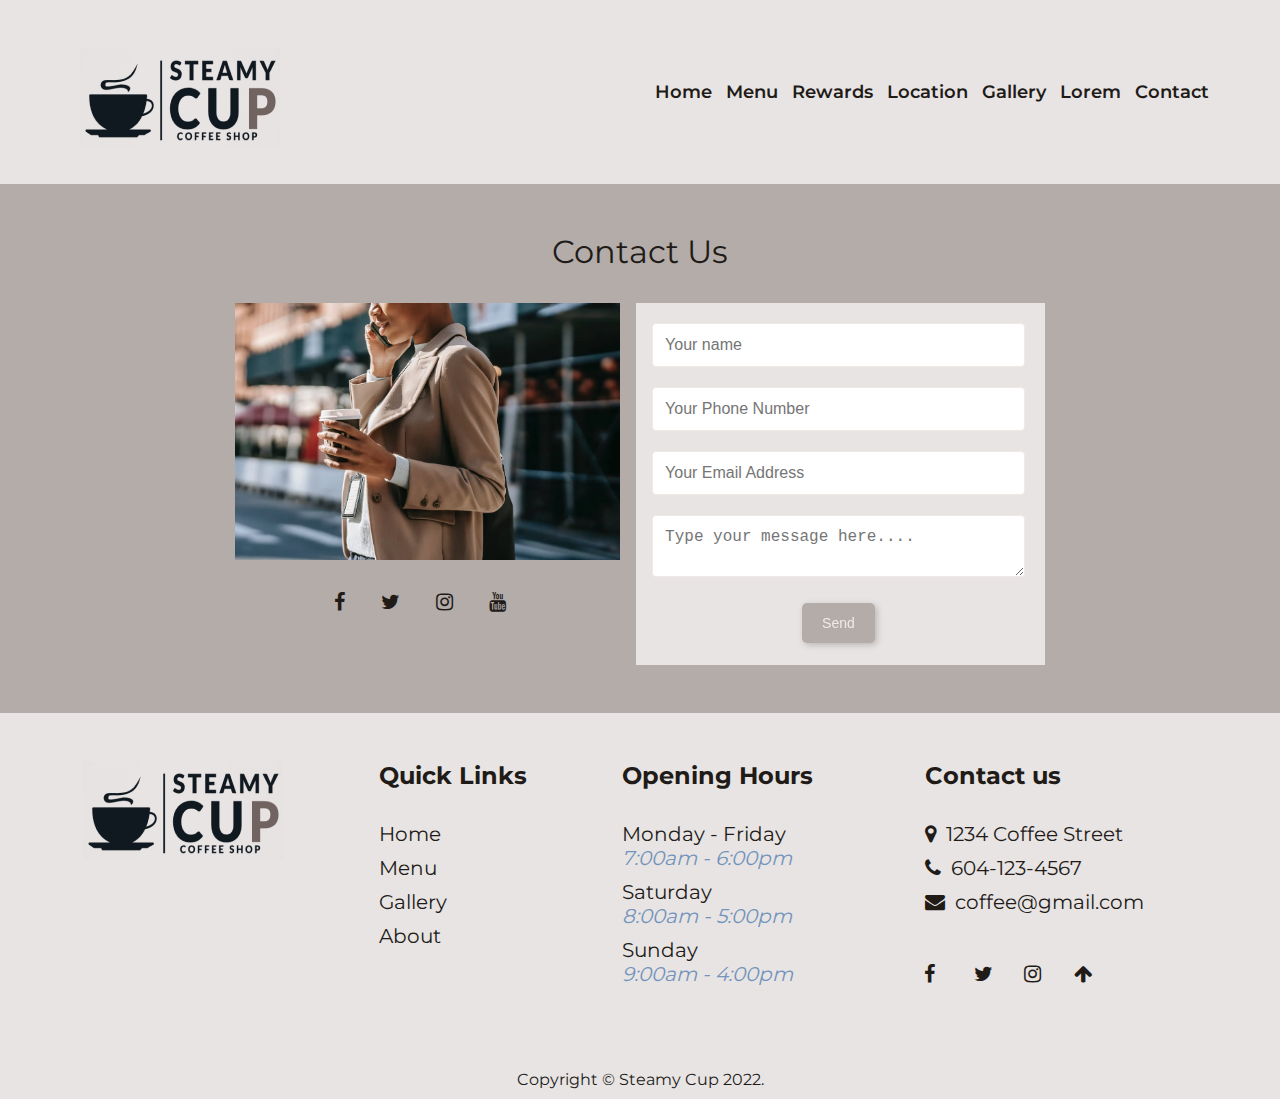
==== commit 5e679923: "final commit" ====
--- a/pages/contact-page.html
+++ b/pages/contact-page.html
@@ -1,24 +1,21 @@
 <!DOCTYPE html>
 <html lang="en">
 
-  <head>
-    <meta charset="UTF-8">
-    <meta http-equiv="X-UA-Compatible" content="IE=edge">
-    <meta name="viewport" content="width=device-width, initial-scale=1.0">
-    <link
-      rel="stylesheet"
-      href="https://cdnjs.cloudflare.com/ajax/libs/font-awesome/4.7.0/css/font-awesome.min.css">
-    <link rel="stylesheet" href="../styles/main.css">
-    <title>Contact Page</title>
-  </head>
-
-  <body>
-    <div id="container">
+<head>
+  <meta charset="UTF-8">
+  <meta http-equiv="X-UA-Compatible" content="IE=edge">
+  <meta name="viewport" content="width=device-width, initial-scale=1.0">
+  <link rel="stylesheet" href="https://cdnjs.cloudflare.com/ajax/libs/font-awesome/4.7.0/css/font-awesome.min.css">
+  <link rel="stylesheet" href="../styles/main.css">
+  <title>Contact Page</title>
+</head>
+
+<body>
+  <div id="container">
     <header class="header">
       <div class="header-logo">
         <a href="../index.html">
-          <img class="header-logo__img" src="../assets/logo/logo22.png"
-            alt="logo">
+          <img class="header-logo__img" src="../assets/logo/logo22.png" alt="logo">
         </a>
       </div>
       <nav class="header-nav">
@@ -31,7 +28,7 @@
           </li>
           <li class="header-nav__item">
             <a href="./reward-page.html" class="header-nav__link">Rewards</a>
-        </li>
+          </li>
           <li class="header-nav__item">
             <a href="./location-page.html" class="header-nav__link">Location</a>
           </li>
@@ -41,7 +38,7 @@
           <li class="header-nav__item">
             <a href="./lorem-page.html" class="header-nav__link">Lorem</a>
           </li>
-      
+
           <li class="header-nav__item">
             <a href="./contact-page.html" class="header-nav__link">Contact</a>
           </li>
@@ -55,147 +52,151 @@
     </header>
 
     <main>
- 
-       <section id="contact"> 
+
+      <section id="contact">
         <div class="contact-box__title--wrapper">
           <h2 class="contact-box__title">Contact Us</h2>
         </div>
-      <div class="contact-box">
-        <div class="contact-box__left">
-        
-         
-          <img src="../assets/images/contact.png" alt="contact-us-img"> 
-          <div class="contact-box__links">
-            <div class="contact-box__content">
-              <a href="#" class="contact-social__link">
-                <i class="fa fa-facebook"></i>
-                </a>
-            
-            </div>
-            <div class="contact-box__content">
-              <a href="#" class="contact-social__link">
-                <i class="fa fa-twitter"></i>
-                </a>
-            </div>
-            <div class="contact-box__content">
-              <a href="#" class="contact-social__link">
-                <i class="fa fa-instagram"></i>
-                </a>
-            </div>
-            <div class="contact-box__content">
-              <a href="#" class="contact-social__link">
-                <i class="fa fa-youtube"></i>
-                </a>
+        <div class="contact-box">
+          <div class="contact-box__left">
+
+
+            <img src="../assets/images/contact.png" alt="contact-us-img">
+            <div class="contact-box__links">
+              <div class="contact-box__content">
+                <a href="#" class="contact-social__link">
+                  <i class="fa fa-facebook"></i>
+                </a>
+
+              </div>
+              <div class="contact-box__content">
+                <a href="#" class="contact-social__link">
+                  <i class="fa fa-twitter"></i>
+                </a>
+              </div>
+              <div class="contact-box__content">
+                <a href="#" class="contact-social__link">
+                  <i class="fa fa-instagram"></i>
+                </a>
+              </div>
+              <div class="contact-box__content">
+                <a href="#" class="contact-social__link">
+                  <i class="fa fa-youtube"></i>
+                </a>
+              </div>
             </div>
           </div>
-        </div>
-        <div class="contact-box__right">
-          <form action="" method="post" class="contact-form">
-            <div class="contact-box__item">
-              <label for="name" class="contact-form__label"></label>
-                <input class="contact-form__input" placeholder="Your name" type="text" id="name" name="name" required="required">
-       
-            </div>
-            <div class="contact-box__item">
-              <label for="phone-number" class="contact-form__label">   </label>
-                <input class="contact-form__input" placeholder="Your Phone Number" type="tel" name="phone-number" id="phone-number" required="required">
-           
-            </div>
-            <div class="contact-box__item">
-              <label for="email" class="contact-form__label"> </label>
-                <input class="contact-form__input" placeholder="Your Email Address" type="email" id="email" name="email" required="required">
-             
-            </div>
-            <div class="contact-box__item">
-              <label for="message" class="contact-form__label"></label>
-                <textarea class="contact-form__input" placeholder="Type your message here...." name="message" type="text" id="message" name="message" required="required"></textarea>
-              
-            </div>
-            <button class="contact-form__label--btn" type="submit">Send</button>  
-          </form>
-        </div>
-      </div>
-        </section>
-        
+          <div class="contact-box__right">
+            <form action="#" method="post" class="contact-form">
+              <div class="contact-box__item">
+                <label for="name" class="contact-form__label"></label>
+                <input class="contact-form__input" placeholder="Your name" type="text" id="name" name="name"
+                  required="required">
+
+              </div>
+              <div class="contact-box__item">
+                <label for="phone-number" class="contact-form__label"> </label>
+                <input class="contact-form__input" placeholder="Your Phone Number" type="tel" name="phone-number"
+                  id="phone-number" required="required">
+
+              </div>
+              <div class="contact-box__item">
+                <label for="email" class="contact-form__label"> </label>
+                <input class="contact-form__input" placeholder="Your Email Address" type="email" id="email" name="email"
+                  required="required">
+
+              </div>
+              <div class="contact-box__item">
+                <label for="message" class="contact-form__label"></label>
+                <textarea class="contact-form__input" placeholder="Type your message here...." id="message"
+                  name="message" required="required"></textarea>
+
+              </div>
+              <button class="contact-form__label--btn" type="submit">Send</button>
+            </form>
+          </div>
+        </div>
+      </section>
+
     </main>
     <footer class="footer">
       <div class="inner-footer">
 
-          <div class="footer-items footer-items__logo">
-            <a href="../index.html">
-              <picture>
-                <source srcset="../assets/logo/logo22.png" media="(min-width: 1280px)">
-                <img src="../assets/logo/logo22_sm.png" alt="logo-image">
+        <div class="footer-items footer-items__logo">
+          <a href="../index.html">
+            <picture>
+              <source srcset="../assets/logo/logo22.png" media="(min-width: 1280px)">
+              <img src="../assets/logo/logo22_sm.png" alt="logo-image">
             </picture>
-            </a>
-            </div>
-
-          <div class="footer-items footer-items__top">
-              <h3 class="footer-items__title">Quick Links</h3>
-              <ul class="footer-items__content">
-
-                  <li class="footer-items__list"><a href="../index.html">Home</a></li>
-
-
-                  <li class="footer-items__list"><a href="./menu-page.html">Menu</a></li>
-
-
-                  <li class="footer-items__list" > <a href="./gallery-page.html">Gallery</a></li>
-
-
-                  <li class="footer-items__list"> <a href="../index.html">About</a></li>
-
-              </ul>
+          </a>
+        </div>
+
+        <div class="footer-items footer-items__top">
+          <h3 class="footer-items__title">Quick Links</h3>
+          <ul class="footer-items__content">
+
+            <li class="footer-items__list"><a href="../index.html">Home</a></li>
+
+
+            <li class="footer-items__list"><a href="./menu-page.html">Menu</a></li>
+
+
+            <li class="footer-items__list"> <a href="./gallery-page.html">Gallery</a></li>
+
+
+            <li class="footer-items__list"> <a href="../index.html">About</a></li>
+
+          </ul>
+        </div>
+
+        <div class="footer-items">
+          <h3 class="footer-items__title">Opening Hours</h3>
+          <ul class="footer-items__content">
+            <li class="footer-items__list">
+              <p class="footer-items__text">Monday - Friday</p><span>7:00am - 6:00pm</span>
+            </li>
+            <li class="footer-items__list">
+              <p class="footer-items__text">Saturday</p><span>8:00am - 5:00pm</span>
+            </li>
+            <li class="footer-items__list">
+              <p class="footer-items__text">Sunday</p><span>9:00am - 4:00pm</span>
+            </li>
+          </ul>
+        </div>
+
+        <div class="footer-items">
+          <h3 class="footer-items__title">Contact us</h3>
+          <ul class="footer-items__content">
+            <li class="footer-items__list"><i class="fa fa-map-marker" aria-hidden="true"></i>1234 Coffee Street</li>
+            <li class="footer-items__list"><i class="fa fa-phone" aria-hidden="true"></i>604-123-4567</li>
+            <li class="footer-items__list"><i class="fa fa-envelope" aria-hidden="true"></i>coffee@gmail.com</li>
+          </ul>
+
+          <div class="social-media">
+            <a href="#" class="footer-social__icons">
+              <i class="fa fa-facebook"></i>
+            </a>
+            <a href="#" class="footer-social__icons">
+              <i class="fa fa-twitter"></i>
+            </a>
+            <a href="#" class="footer-social__icons">
+              <i class="fa fa-instagram"></i>
+            </a>
+            <a href="#" class="footer-social__icons">
+              <i class="fa fa-regular fa-arrow-up"></i>
+            </a>
           </div>
-
-          <div class="footer-items">
-              <h3 class="footer-items__title">Opening Hours</h3>
-              <ul class="footer-items__content">
-                <li class="footer-items__list">
-                  <p class="footer-items__text">Monday - Friday</p><span>7:00am - 6:00pm</span>
-              </li>
-              <li class="footer-items__list">
-                  <p class="footer-items__text">Saturday</p><span>8:00am - 5:00pm</span>
-              </li>
-              <li class="footer-items__list">
-                  <p class="footer-items__text">Sunday</p><span>9:00am - 4:00pm</span>
-              </li>
-              </ul>
-          </div>
-
-          <div class="footer-items">
-              <h3 class="footer-items__title">Contact us</h3>
-              <ul class="footer-items__content">
-                  <li class="footer-items__list"><i class="fa fa-map-marker" aria-hidden="true"></i>1234 Coffee Street</li>
-                  <li class="footer-items__list"><i class="fa fa-phone" aria-hidden="true"></i>604-123-4567</li>
-                  <li class="footer-items__list"><i class="fa fa-envelope" aria-hidden="true"></i>coffee@gmail.com</li>
-              </ul>
-
-              <div class="social-media">
-                <a href="#" class="footer-social__icons">
-                  <i class="fa fa-facebook"></i>
-                  </a>
-                  <a href="#" class="footer-social__icons">
-                  <i class="fa fa-twitter"></i>
-                  </a>
-                  <a href="#" class="footer-social__icons">
-                  <i class="fa fa-instagram"></i>
-                  </a>
-                  <a href="#" class="footer-social__icons">
-                      <i class="fa fa-regular fa-arrow-up"></i>
-                  </a>
-              </div>
-          </div>
+        </div>
       </div>
 
       <div class="footer-bottom">
-          <p>
-              Copyright &copy; Steamy Cup 2022.</p>
+        <p>
+          Copyright &copy; Steamy Cup 2022.</p>
       </div>
-  </footer>
+    </footer>
 
     <script src="../scripts/main.js"></script>
-    </div>
-  </body>
+  </div>
+</body>
 
 </html>--- a/styles/main.css
+++ b/styles/main.css
@@ -16,7 +16,6 @@
     --span-color: #7394bc;
     --overlay-color: rgb(24,14,11);
     --white-color: #f1e9e5;
-
 }    
 
 * {
@@ -35,17 +34,21 @@
 }
 
 a {
-  color:#211b18;
+  color:var(--text-dark);
   text-decoration: none;
 }
 
+a:visited {
+  color: var(--text-dark);
+}
+
 a:hover {
-  color:#e6e2dd;
+  color: var(--white-color);
 }
 
 #container {
-  min-height: 100vh;
- 
+  min-height: 100vh; 
+  margin: 0 auto;
 }
 
 /* Header */
@@ -55,8 +58,6 @@
   flex-direction: column;
   align-items: center;
   padding: .3125rem;
-  box-shadow: 0 1px 3px rgba(0, 0, 0, 0.1), 0 2px 2px rgba(0, 0, 0, 0.06),
-  0 0 2px rgba(0, 0, 0, 0.07);
   width: 100%;
 }
 
@@ -76,7 +77,7 @@
   justify-content: space-between;
   align-items: center;
   padding-bottom: 2rem;
-  height: 9vh;
+  height: 7vh;
 }
 
 .header-nav__menu {
@@ -114,7 +115,7 @@
 }
 
  /* Header media queries */
- @media (max-width: 668px) {
+@media (max-width: 668px) {
     .header-nav__menu {
     position: fixed;
     left: -100%;
@@ -179,9 +180,6 @@
     .header-nav__link {
     font-size: 1.125rem;
     }
-    .header-nav__link:hover {
-    border-bottom: 2px solid var(--link-color);
-    }
 }
 
 @media (min-width: 1024px) {
@@ -218,7 +216,6 @@
     font-size: 1.25rem;
     }
 }
-
 /* hero section index.html */
 .hero {
   position: relative;   
@@ -325,17 +322,17 @@
     padding-top: 2rem;
     }
     .hero-overlay__title {
-    font-size: 5rem;
+    font-size: 4rem;
     padding: 0 0 0 4rem;
     }
     .hero-overlay__subtitle {
     transform: translateY(16vw);
-    font-size: 2.75rem;
+    font-size: 3rem;
     padding: 1rem 0 4rem 4rem;
     }
     .hero-overlay__btn {
-    transform: translateY(15vw);
-    font-size: 1.75rem;
+    transform: translateY(17vw);
+    font-size: 1.5rem;
     margin-left: 5rem;
     }
 }
@@ -426,7 +423,7 @@
     .about-container--wrapper {
     display: grid;
     grid-template-columns: repeat(2, 1fr);
-    align-items: center;
+    align-items: start;
     grid-gap: 1rem;
     }
     .about-container__title {
@@ -453,8 +450,10 @@
     grid-column: 2/-1;
     grid-row: 1;
     }
-}
-
+    .about-container__content--bottom {
+      margin-top: -1rem;
+    }
+}
 @media (min-width: 1024px) {
     .about-container__text {
     font-size: 1.125rem;
@@ -485,7 +484,6 @@
     padding-top: 66%;
     }
 }
-
 @media (min-width: 1440px) {
     .about-container--wrapper {
     grid-gap: 2.25rem;
@@ -588,6 +586,7 @@
   cursor: pointer;
   width: 15%;
   justify-content: center;
+  border-radius: .3125rem;
   ;
 }
 
@@ -622,7 +621,6 @@
     padding: .5rem
     }
 }
-
 @media (min-width: 1280px) {
     .menu-title {
     font-size: 2rem;
@@ -703,6 +701,7 @@
   font-size: 1rem;
   font-weight: 400;
 }
+
 .reward-box__bottom {
   padding: 1rem 0;
   }
@@ -743,7 +742,6 @@
     text-align: center;
     }
 }
-
 @media (min-width: 1024px) {
     .reward-box {
     display: flex;
@@ -771,8 +769,11 @@
     font-size: 1.125rem;
     padding: .375rem;
     }
-}
-
+    .reward-box__image--wrapper {
+    padding: .9375rem;
+    margin-top: .5rem;
+    }
+}
 @media (min-width: 1280px) {
     .reward-title {
     font-size: 2rem;
@@ -788,38 +789,45 @@
     }
     .reward-box__text {
     font-size: 1.25rem;
+    width: 55%;
     }
     td, th {
     padding: .625rem;
     }
-}
-
+    .reward-box__bottom {
+    padding-top: 2rem;
+    }
+    .reward-box__image--wrapper {
+    padding: 1rem;
+    margin-top: .75rem;
+    }
+}
 @media (min-width: 1440px) {
     .reward-box--wrapper {
     padding: 2rem 2rem;
     }
     td, th {
     font-size: 1.25rem;
-    padding: .75rem;
-    }
-}
-
+    padding: .875rem;
+    }
+}
 @media (min-width: 1600px) {
-    /* .reward-box--wrapper {
-    padding: 2rem 6rem;
-    } */
     .reward-box {
     align-items: center;
-    width: 74%;
+    width: 75%;
     }
     .reward-box--wrapper {
     padding: 2rem;
-    }
-    td, th {
-    padding: 1rem;
-    }
-}
-
+    margin-top: 2%;
+    }
+    .reward-box__image--wrapper {
+    padding: 1.25rem;
+    margin-top: 1.25rem;
+    }
+    .reward-table {
+    margin-top: 2.5rem;
+    }
+}
 /* location page (location-page.html)*/
 .location {
   margin: 0 auto;
@@ -873,7 +881,7 @@
     .location-box {
     padding: 1rem;
     }  
-  .location-box__content {
+    .location-box__content {
     width: 60%;
     }
     .location-box--wrapper {
@@ -1055,7 +1063,8 @@
 }
 
 .review-box__list {
-  list-style: none;
+  list-style-image: url("../assets/logo/coffee.png");
+  padding: 1rem;
 }
 
 .review-box__item {
@@ -1068,6 +1077,17 @@
   font-size: .875rem;
   font-weight: 400;
   padding: 0.5rem 0;
+  color: var(--text-dark); 
+}
+
+.review-box__table tr:nth-of-type(odd) {
+  background-color: var(--background-menu);
+}
+
+.reward-table { 
+  width: 100%; 
+  border-collapse: collapse; 
+  margin-top: 1.5rem;
 }
 
 .review-aside {
@@ -1134,6 +1154,13 @@
     }
     .review-box__content {
     font-size: 1rem;
+    }
+    .review-box__table {
+    padding: 1rem;
+    }
+    .review-box__table--item {
+    font-size: 1rem;
+    padding: 1rem;
     }
 }
 
@@ -1187,7 +1214,6 @@
     width: 100%;
     }
     .review-box__table--item {
-    font-size: 1rem;
     padding: 1rem;
     }
 }
@@ -1265,6 +1291,7 @@
   margin: .125rem auto;
   border: none;
   cursor: pointer;
+  border-radius: .3125rem;
 }
 
 .contact-form__label--btn:hover {
@@ -1287,13 +1314,13 @@
     padding: 1.25rem;
     }
 }
-
 @media (min-width: 1280px) {
     .contact-box__title {
     font-size: 2rem;
     }
     .contact-box {
     width: 70%;
+    align-items: flex-start;
     }
     .contact-social__link {
     font-size: 1.25rem;
@@ -1301,12 +1328,20 @@
     }
     .contact-box__right {
     width: 80%;
+    padding-left: 1rem;
+
     }
     .contact-box__left {
     width: 80%;
-    }
-}
-
+    padding: 0;
+    padding-right: 1rem;
+    }
+}
+@media (min-width: 1850px) {
+    .contact-box__right {
+    height: 34vh;
+    }
+}
 /* footer */
 .footer {
 	width: 100%;
@@ -1488,5 +1523,4 @@
     .social-media{
     display: inline;
     }
-}
-
+}